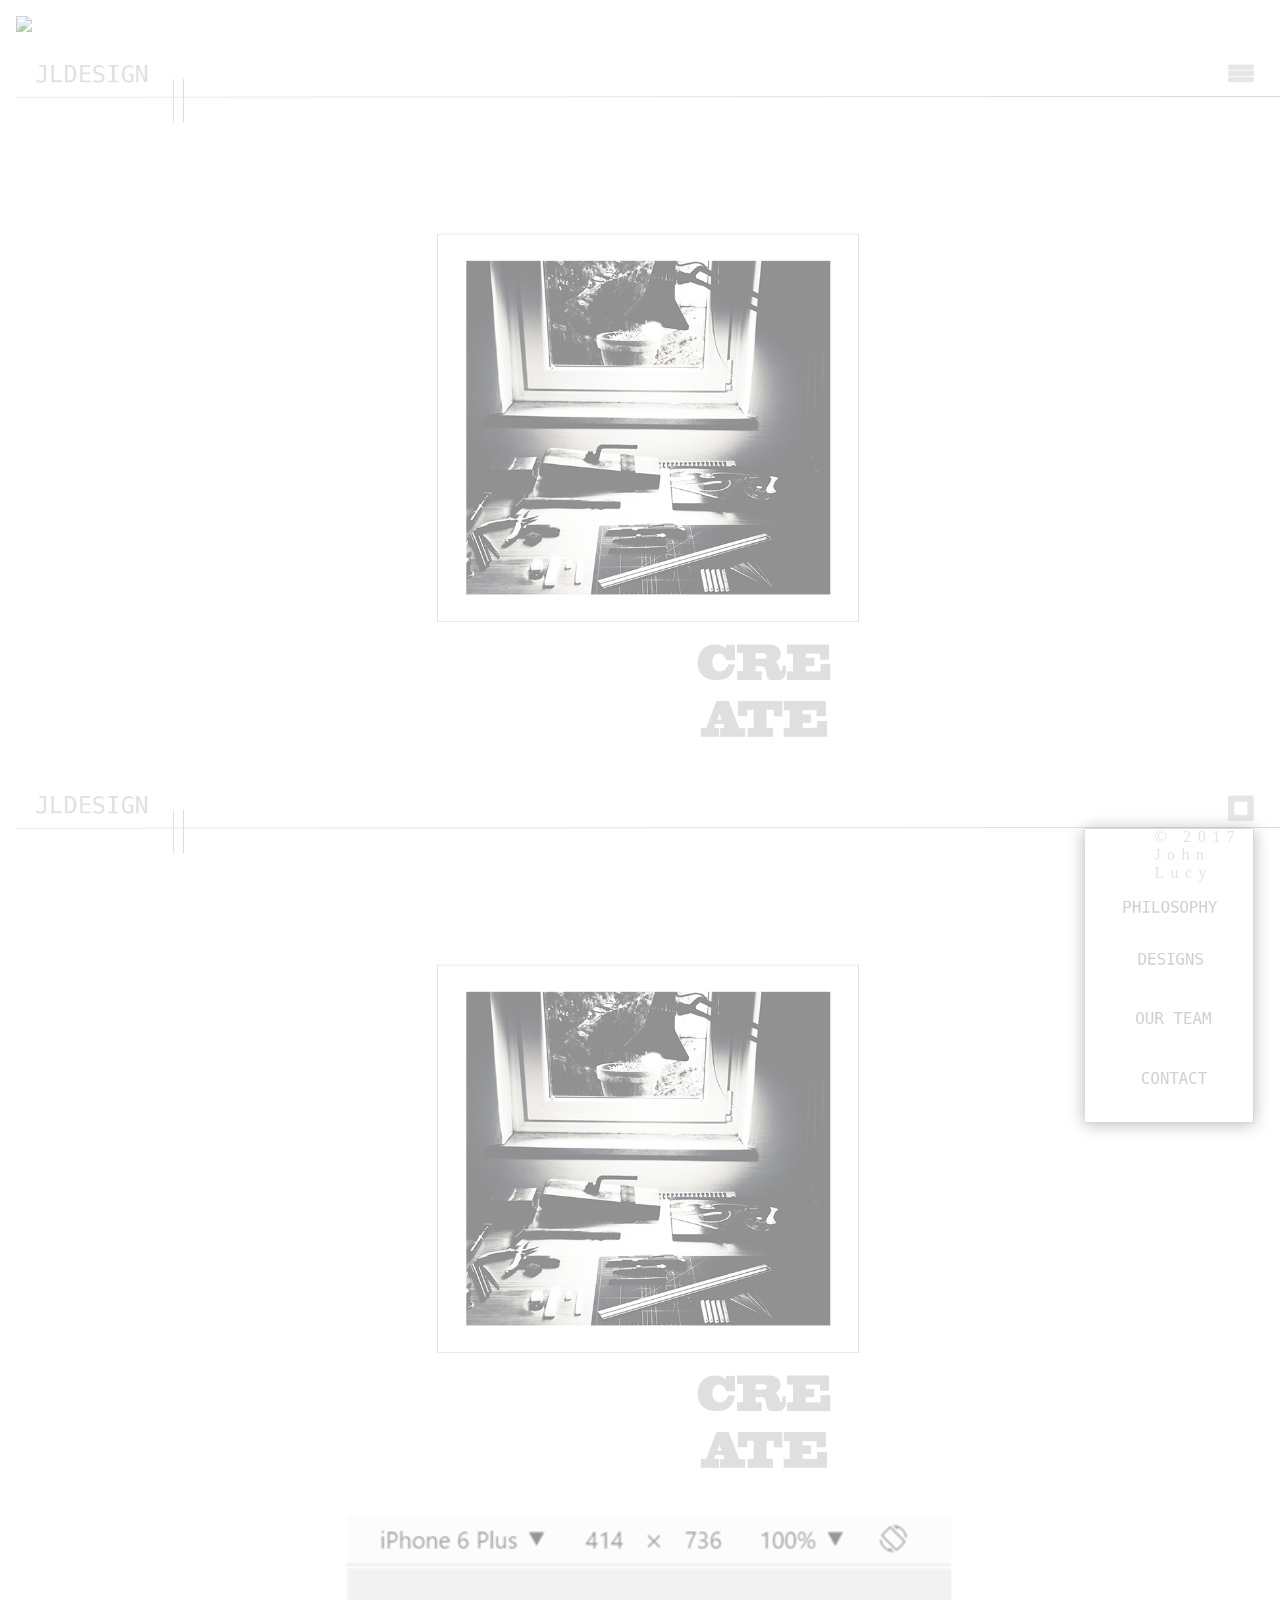
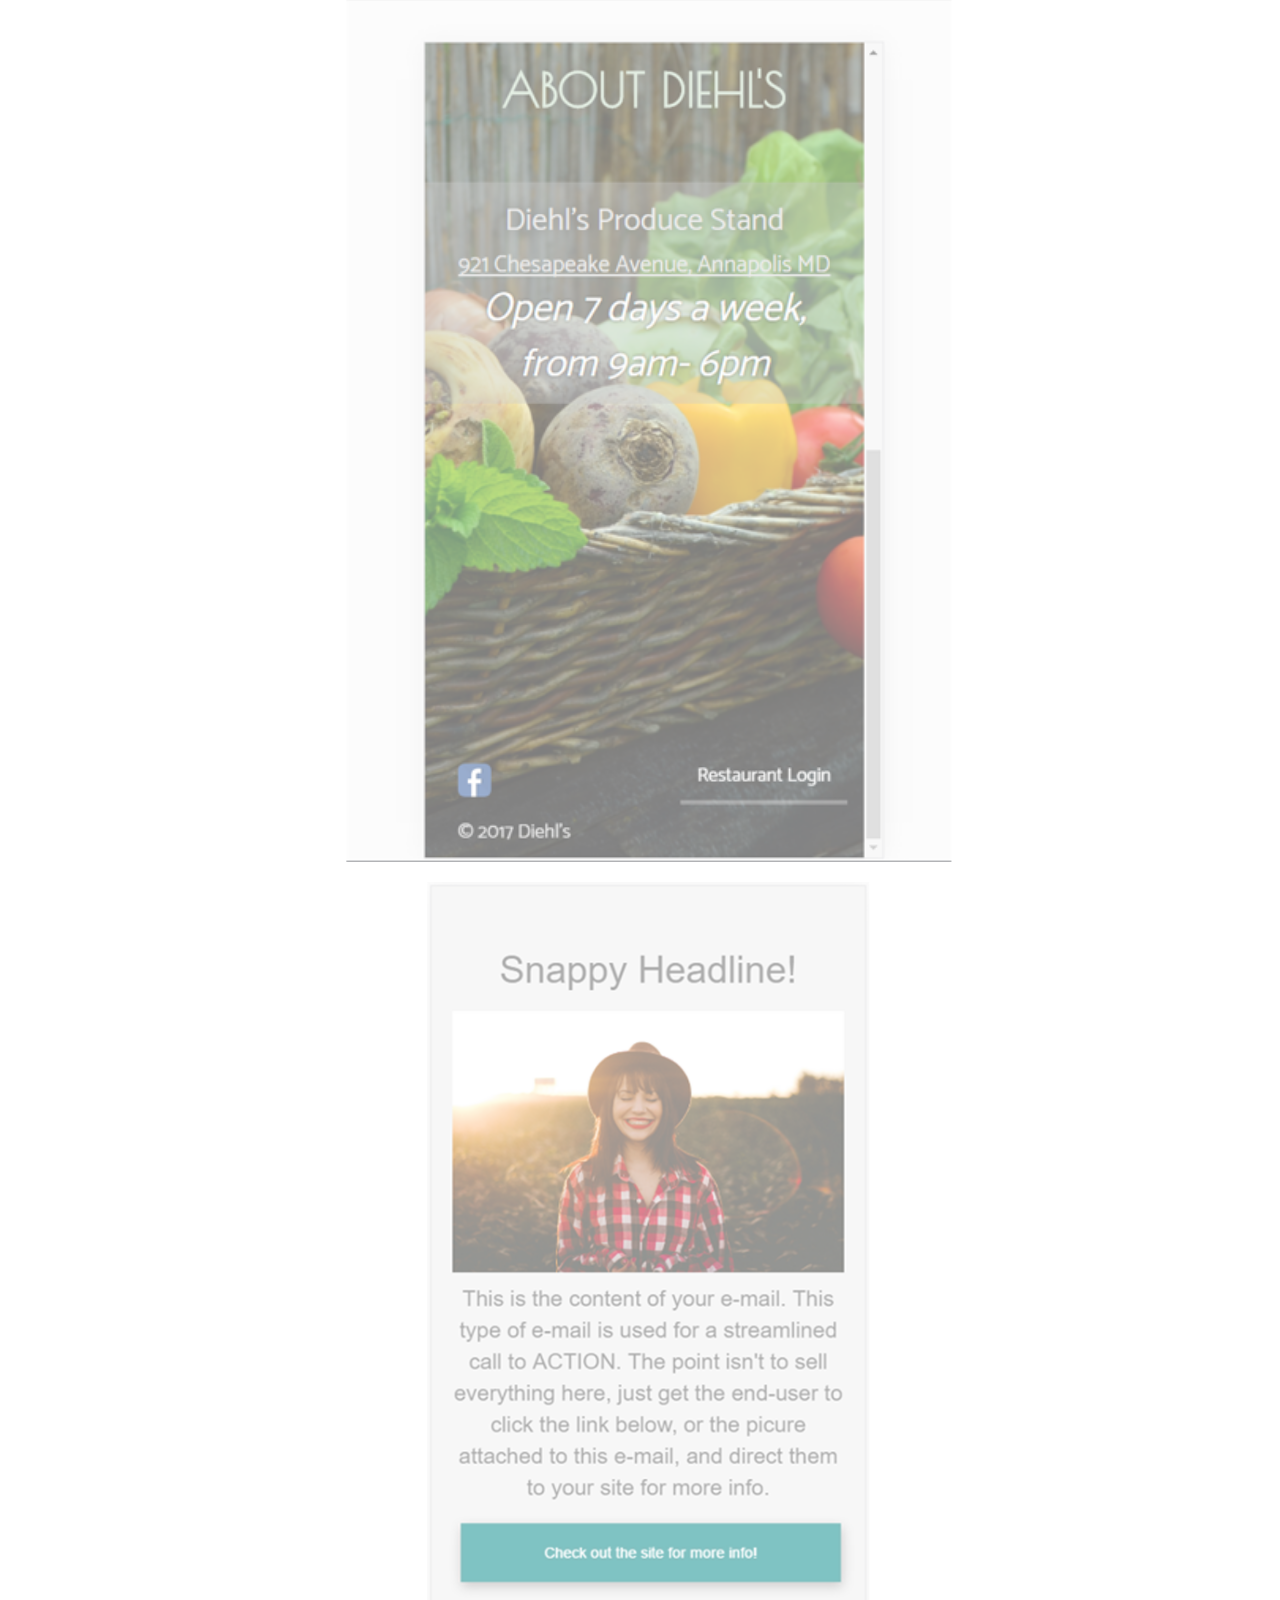
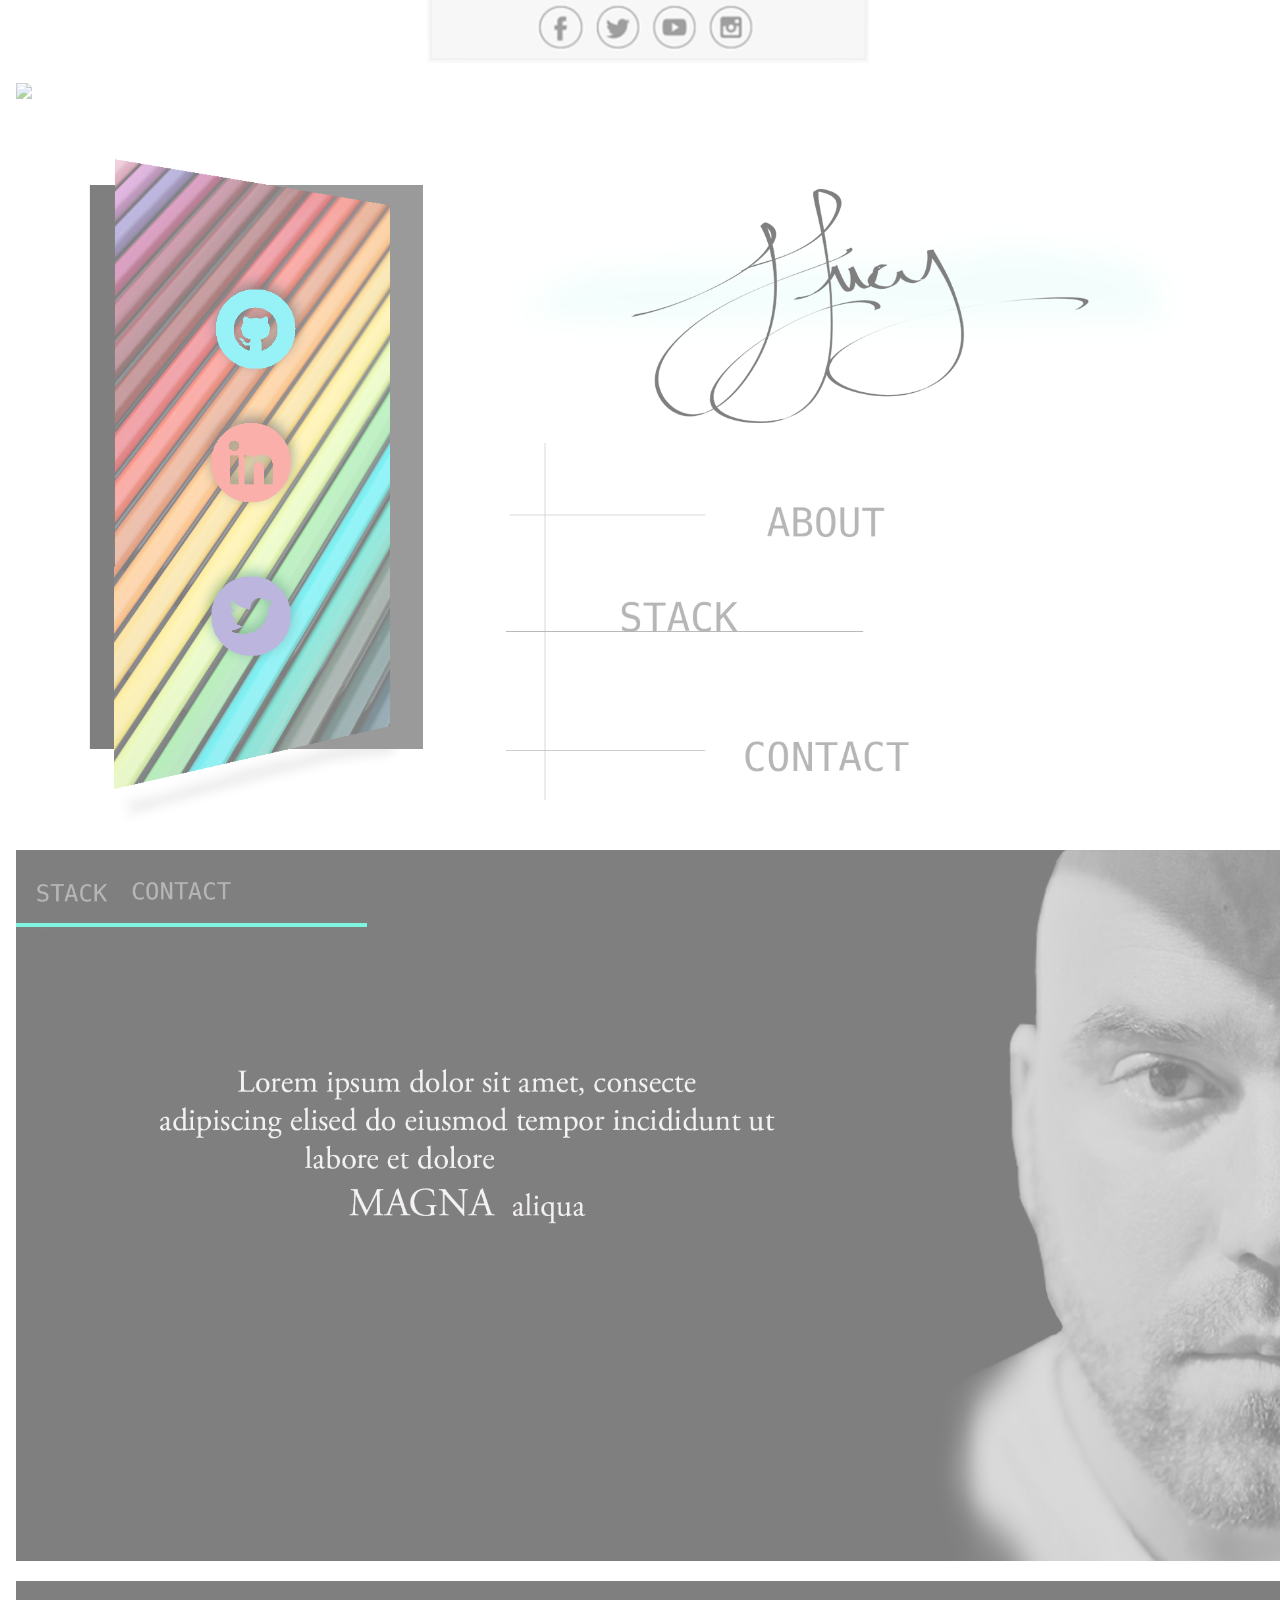
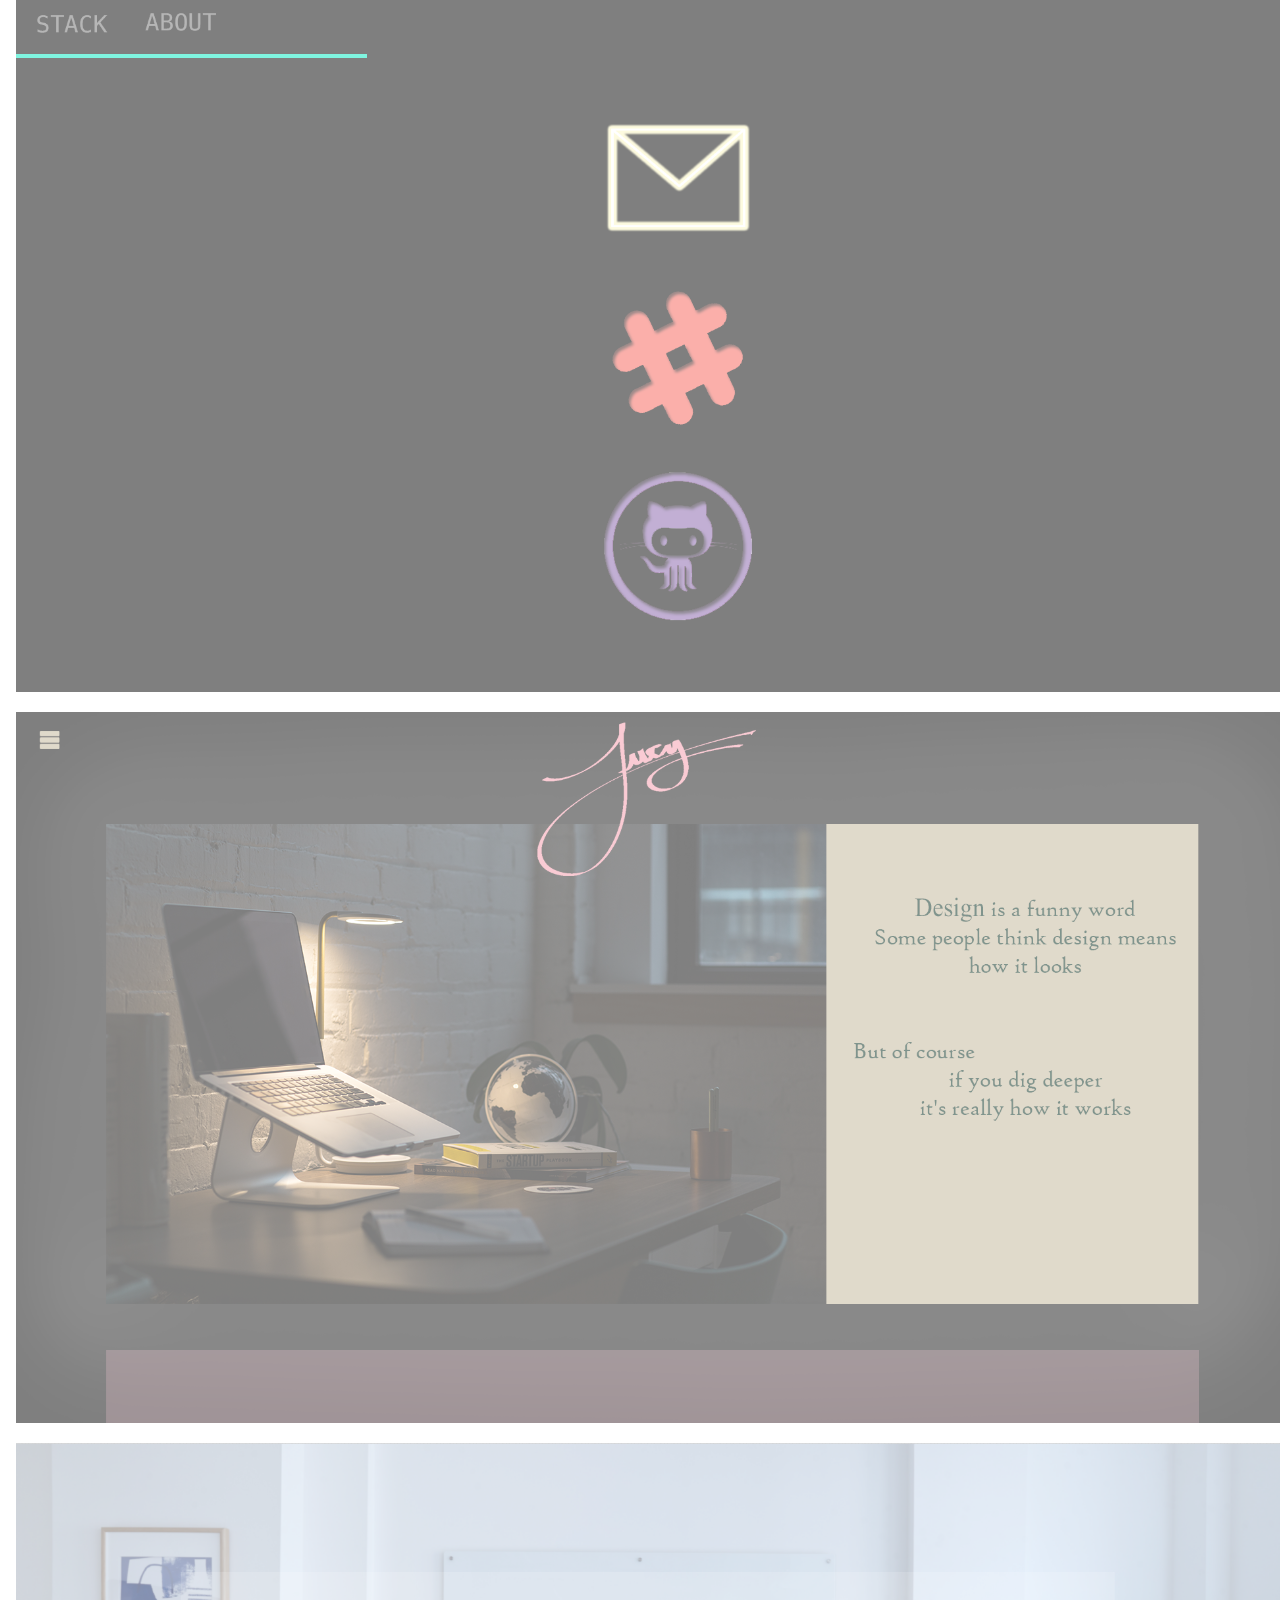
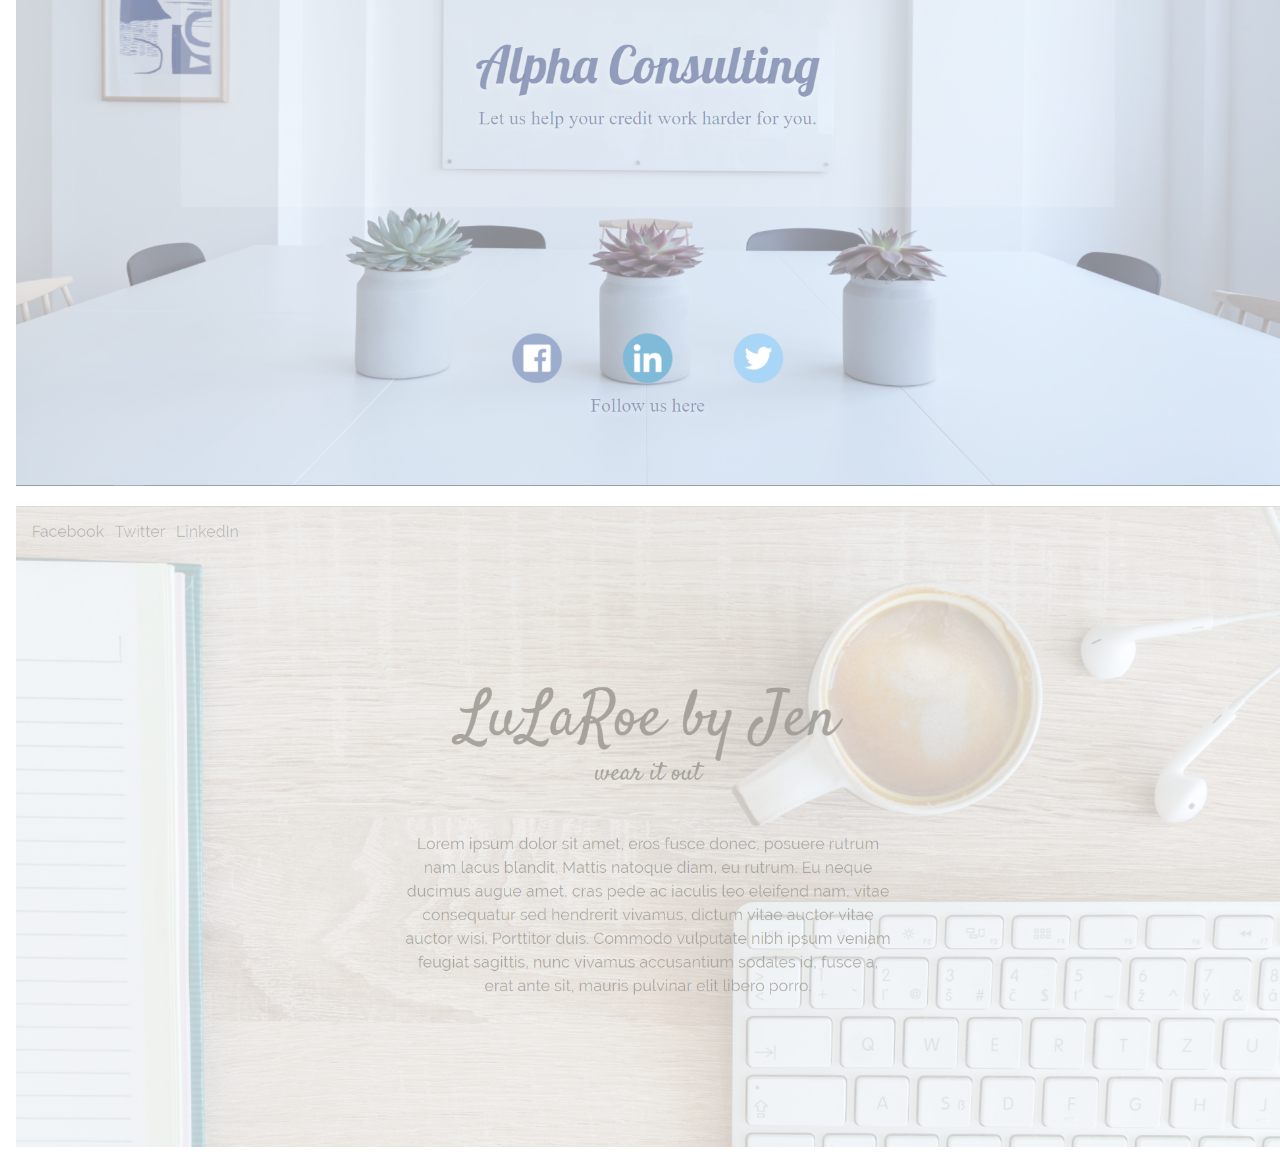
==== gallery.html @ 61e5eeb3 "Merge pull request #13 from gitJucy/rework" ====
<!DOCTYPE html>
<html lang="en">
  <head>
    <meta charset="utf-8">
    <meta http-equiv="X-UA-Compatible" content="IE=edge">
    <meta name="viewport" content="width=device-width, initial-scale=1">
    <!-- The above 3 meta tags *must* come first in the head; any other head content must come *after* these tags -->
    <meta author="gitJucy @ github.com/gitJucy" >
    <title>John Lucy: Web/Software</title>

    <!-- Bootstrap -->
    <link href="vendor/bootstrap/css/bootstrap.min.css" rel="stylesheet">
    <link href="style.css" rel="stylesheet">
    <link href="https://fonts.googleapis.com/css?family=Amatic+SC" rel="stylesheet">
    <link rel="icon" type="image/png" href="assets/img/codicon.png">
    <link rel="stylesheet" href="assets/font-awesome-4.7.0/css/font-awesome.min.css">


    <!-- HTML5 shim and Respond.js for IE8 support of HTML5 elements and media queries -->
    <!-- WARNING: Respond.js doesn't work if you view the page via file:// -->
    <!--[if lt IE 9]>
      <script src="https://oss.maxcdn.com/html5shiv/3.7.3/html5shiv.min.js"></script>
      <script src="https://oss.maxcdn.com/respond/1.4.2/respond.min.js"></script>
    <![endif]-->
  </head>
  <body>
      <div class='body-wrapper'>
        <div class='container-fluid'id='gallery-pic'>
            <div class="row">
                <div class="col-lg-3">
                    <img src='assets\img\portfolio-pictures\diehl-main.PNG'>
                    <img src='assets\img\portfolio-pictures\design1.png'>
                    <img src='assets\img\portfolio-pictures\design1-openmenu.png'>
                </div>    
                <div class="col-lg-3">   
                    <img src='assets\img\portfolio-pictures\diehl-about.PNG'>
                    <img src='assets\img\portfolio-pictures\quick-email-design.PNG'>
                    <img src='assets\img\portfolio-pictures\web-artist-landing.PNG'>
                </div> 
                <div class="col-lg-3">
                    <img src='assets\img\portfolio-pictures\design0.png'>
                    <img src='assets\img\portfolio-pictures\design0-pg2.png'>
                    <img src='assets\img\portfolio-pictures\design0-pg4.png'>
                </div>    
                <div class="col-lg-3">
                    <img src='assets\img\portfolio-pictures\design2.png'>
                    <img src='assets\img\portfolio-pictures\alpha.PNG'>
                    <img src='assets\img\portfolio-pictures\lularoe.PNG'>
                </div>
        </div><!--row-->
    </div><!--container-->
</div><!--body-wrapper-->

    <!-- video embed... all controls are here and not displayed  -->
    <video class="video" autoplay="autoplay" loop="loop" muted="" width="200" height="100">
            <source src="assets/img/back-loop.mp4" type="video/mp4" />
            <source src="assets/img/back-loop.mp4" type="video/ogg" />
            <source src="assets/img/back-loop.mp4" type="video/webm" />
            Sorry, the video can't be played on this browser!
          </video>
          <!--  copyright info-->
            <p class="copy text-right">
            &copy 2017 John Lucy
            </p>
    <script src="https://ajax.googleapis.com/ajax/libs/jquery/1.12.4/jquery.min.js"></script>
    <!-- jQuery (necessary for Bootstrap's JavaScript plugins) -->
    <!--  bootstrap-->
    <script src="vendor/bootstrap/js/bootstrap.min.js"></script>
    <script src="assets/gallery.js"></script>
 </body>
</html>
---- style.css ----
.body-wrapper{
  font-family: 'Amatic SC', cursive;
  color:rgb(46,46,46);
  position:relative;
  min-height:100%;
  width:100%;
  z-index: 2;
}
h1{
  margin:20px 0 0 25%;
  font-size: 4em;
  pointer-events: none;

  /*border:solid 1px green;*/
}
.video{
  position:fixed;
  size:cover;
  min-width: 100%;
  min-height: 100vh;
  height: auto;
  width: auto;
  top:50%;
  left: 50%;
  margin:0;
  padding:0;
  z-index: -1;
  transform:  translate(-50%, -50%);
}
.sub-head{
  /*border:solid 1px pink;*/
  float:left;
  margin-left:15%;
  max-width:500px;
  font-size: 2.5em;
  pointer-events: none;
}
.sub-head p{
  letter-spacing:6px;
}
.cta{
bottom:30%;
}
.cta a{
  text-decoration: none;
  font-size: 2em;
  color:rgb(46,46,46);
}
.find{
  font-size: 2.5em;
}
.foot-wrapper ul li{
  padding: 0 25px;
  margin-bottom:20vh;
  position:static;
}
.copy{
  width:100px;
  position: fixed;
  bottom:2%;
  right:2%;
  color:rgb(200,200,200);
  margin:0 0 0px 0;
  letter-spacing: .4em;
 }


.future{
  font-size: 3em;
  font-weight: bolder;
  letter-spacing: .2em;
}
/* i{
  color:rgb(46,46,46);
  padding:0 30px;
} */
img {
  margin: 8px;
  width:100%;
}
#gallery-pic{
  display:none;
}
/*mobile responsive styling*/
@media (max-width:750px){
  .future{
    font-size:1.2em;
  }
  .find{
    font-size:1em;
  }
  .sub-head{
    font-size:1.5em;
    margin-left:5%;

  }
  li a i{
    font-size: 1.2em !important;
    padding: 0 0px;
    opacity: 1;

  }
  .copy{
    font-size: .5em;
    color:rgba(0,0,0,0.9);
    width:50px;
    font-weight: bolder;
  }

}
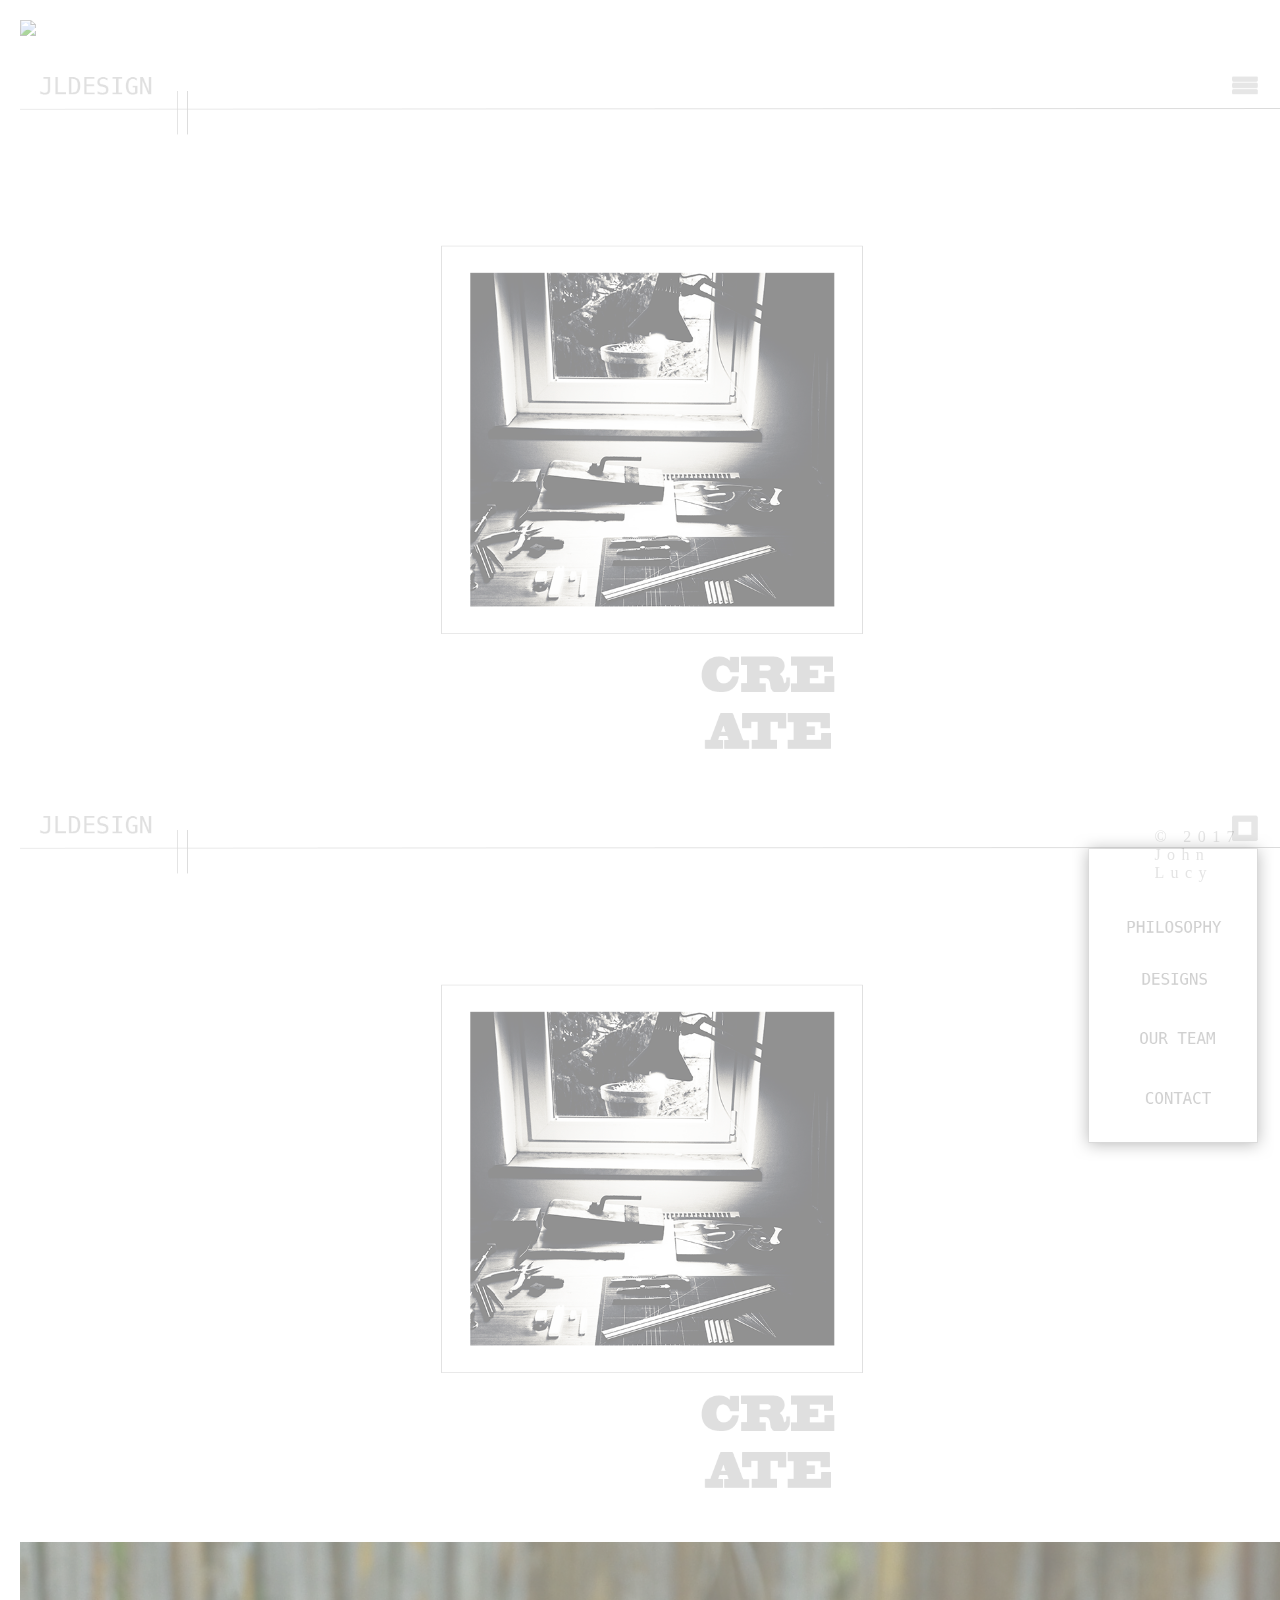
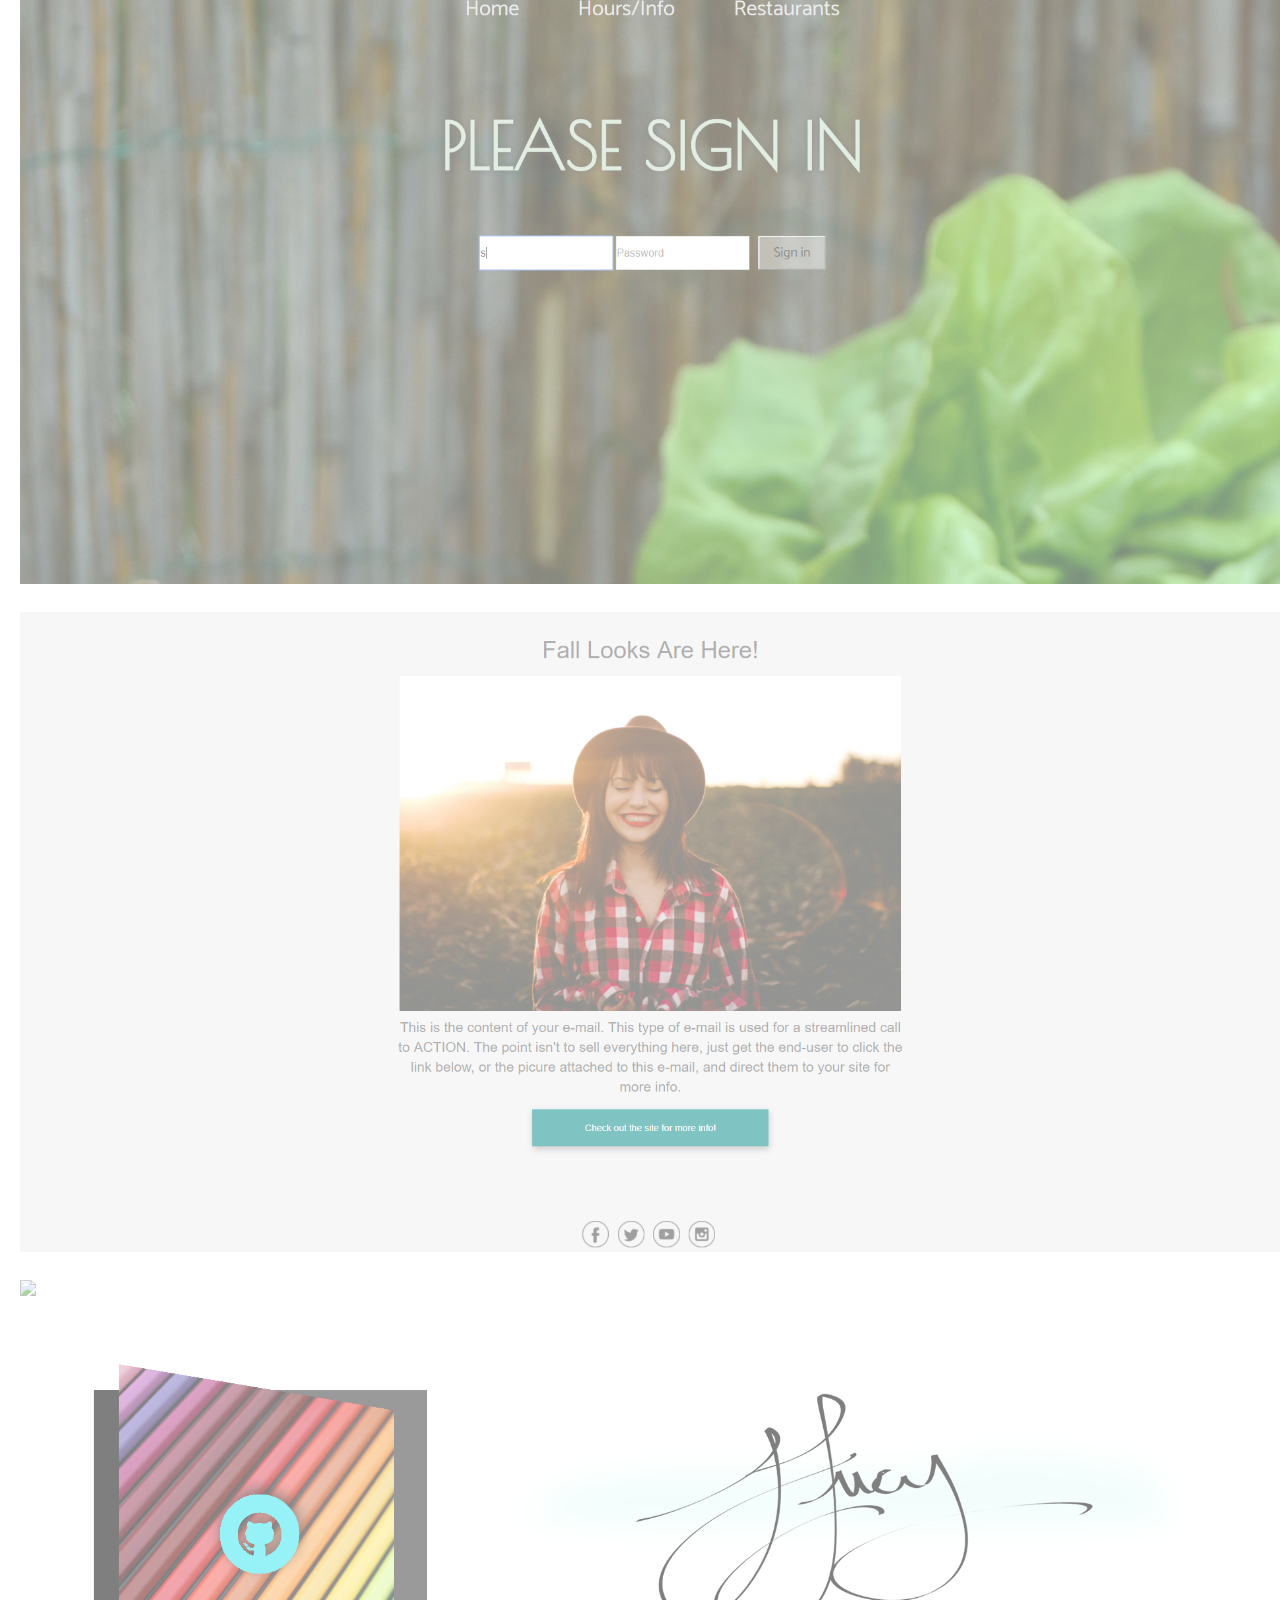
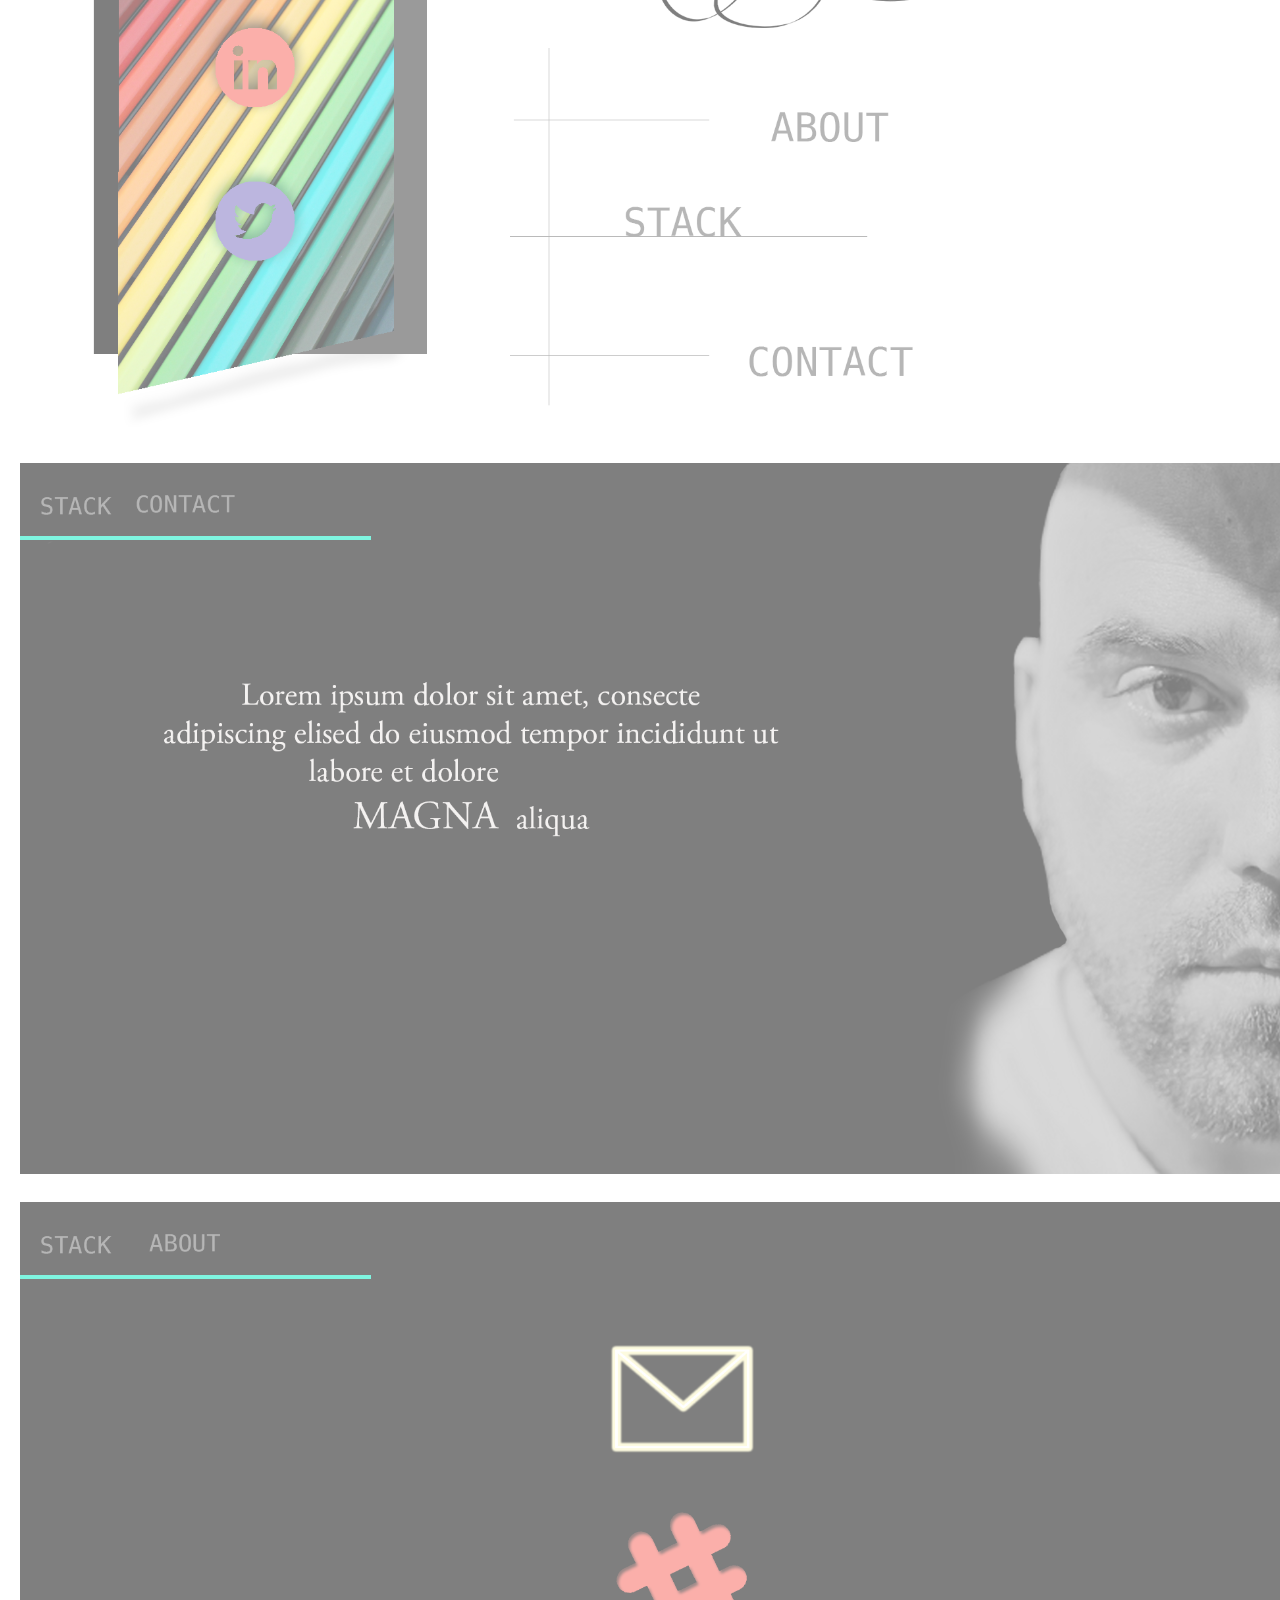
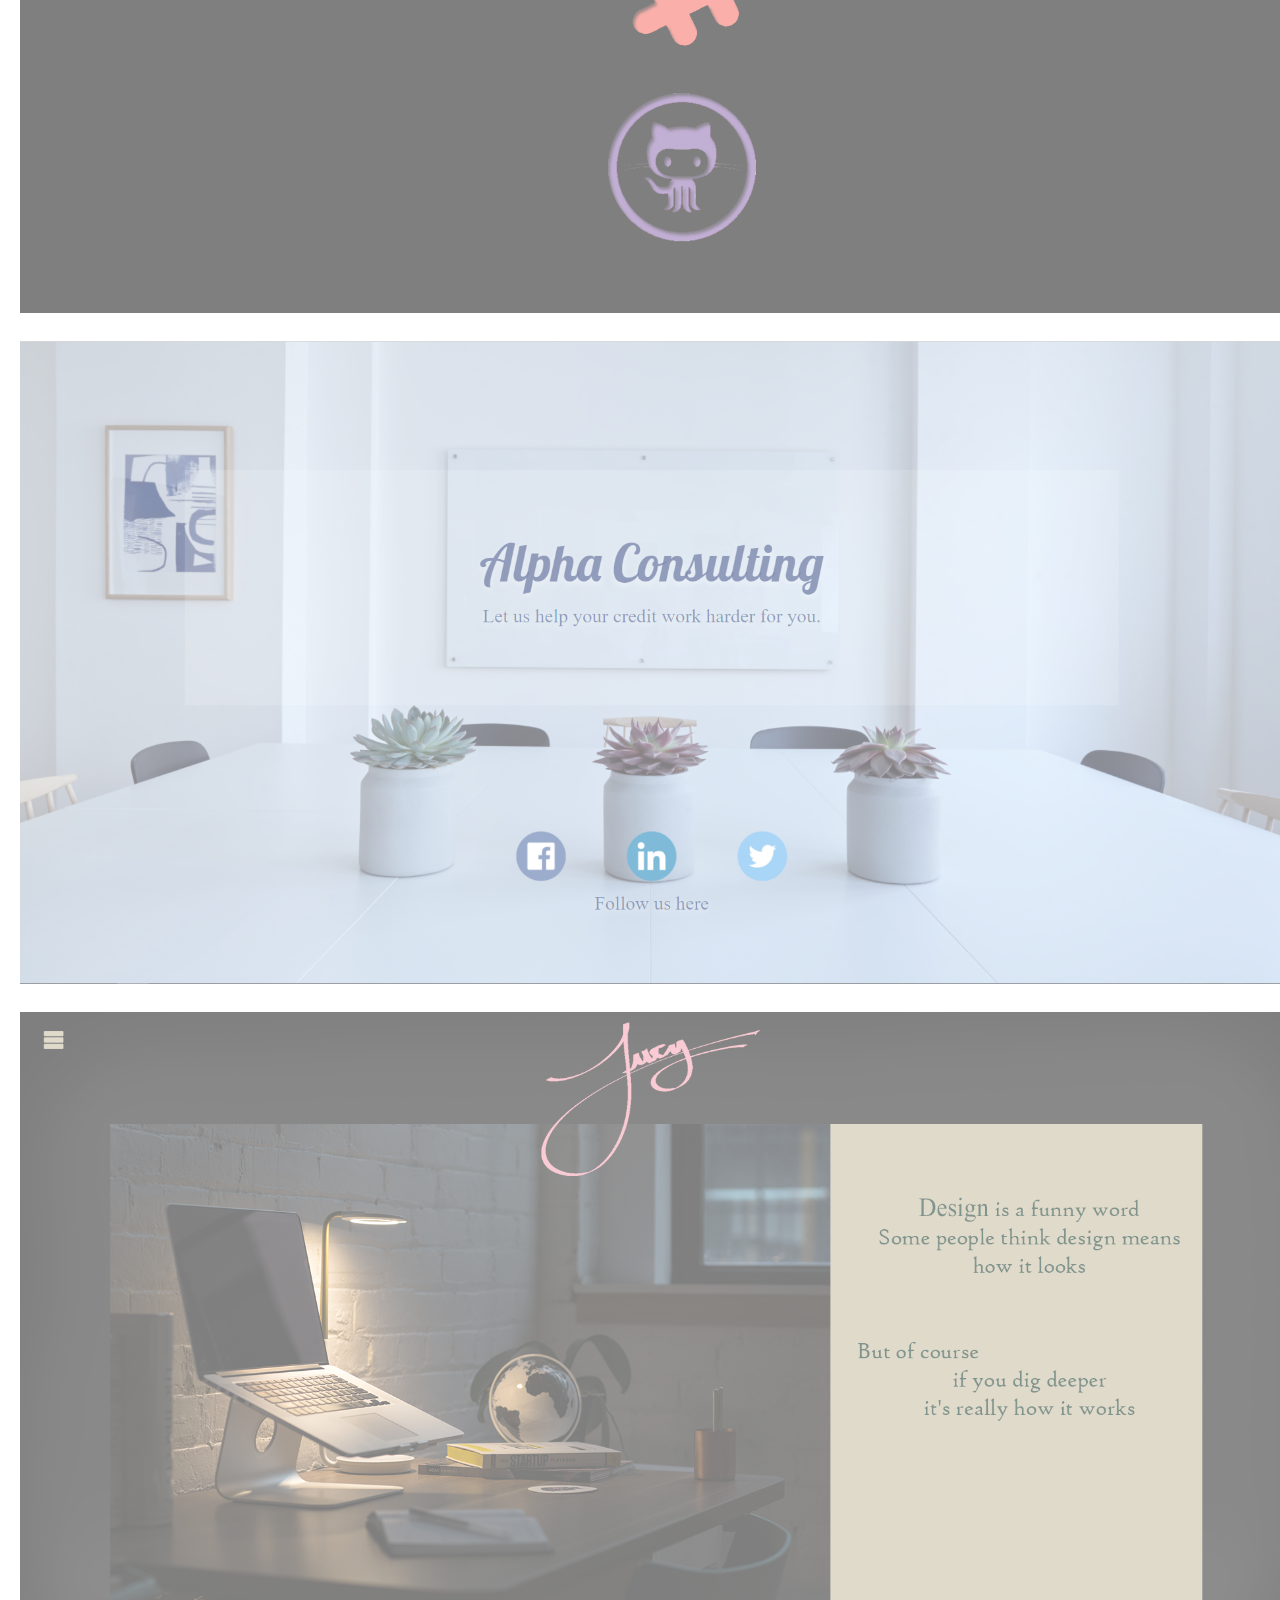
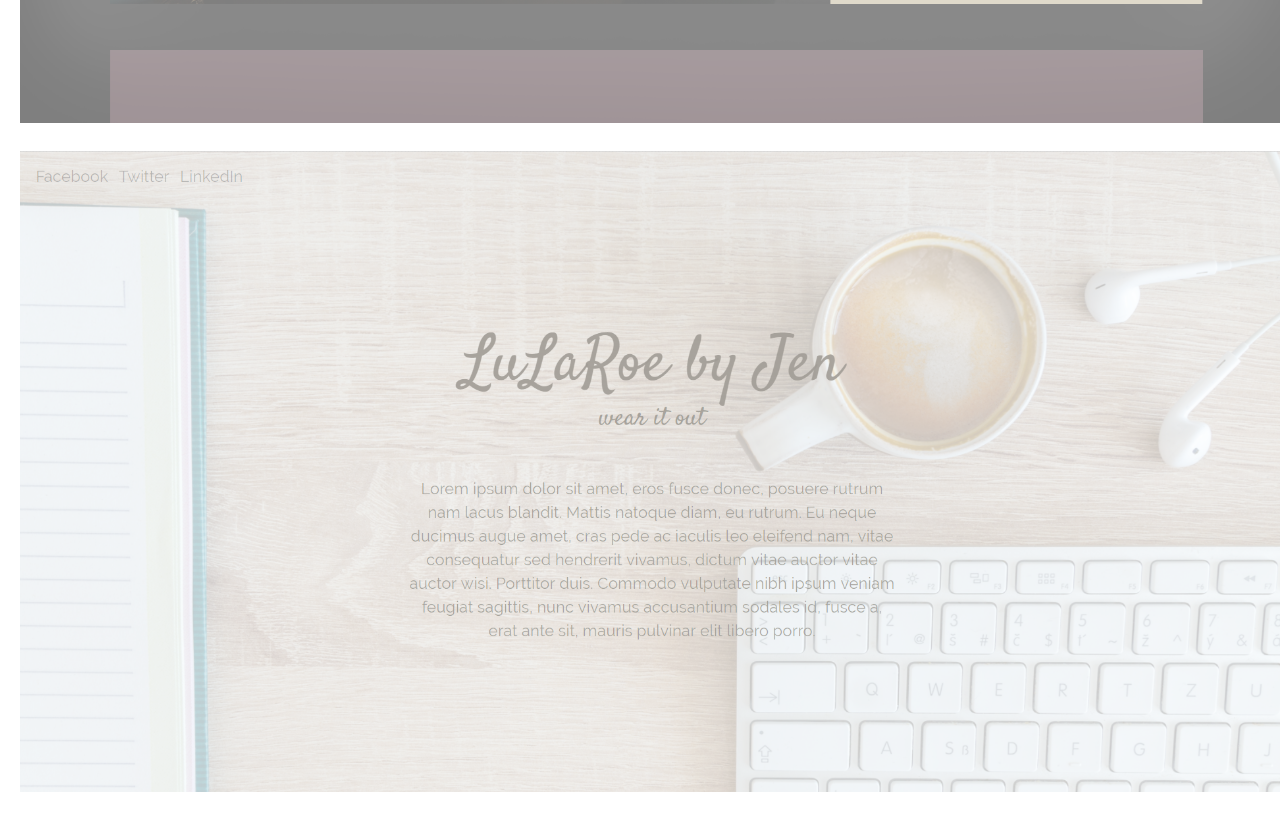
==== commit 69e236da: "words" ====
--- a/gallery.html
+++ b/gallery.html
@@ -43,8 +43,8 @@
                     <img src='assets\img\portfolio-pictures\design0-pg4.png'>
                 </div>    
                 <div class="col-lg-3">
+                    <img src='assets\img\portfolio-pictures\alpha.PNG'>
                     <img src='assets\img\portfolio-pictures\design2.png'>
-                    <img src='assets\img\portfolio-pictures\alpha.PNG'>
                     <img src='assets\img\portfolio-pictures\lularoe.PNG'>
                 </div>
         </div><!--row-->
--- a/style.css
+++ b/style.css
@@ -70,12 +70,12 @@
   font-weight: bolder;
   letter-spacing: .2em;
 }
-/* i{
+i{
   color:rgb(46,46,46);
   padding:0 30px;
-} */
+}
 img {
-  margin: 8px;
+  margin: 12px;
   width:100%;
 }
 #gallery-pic{
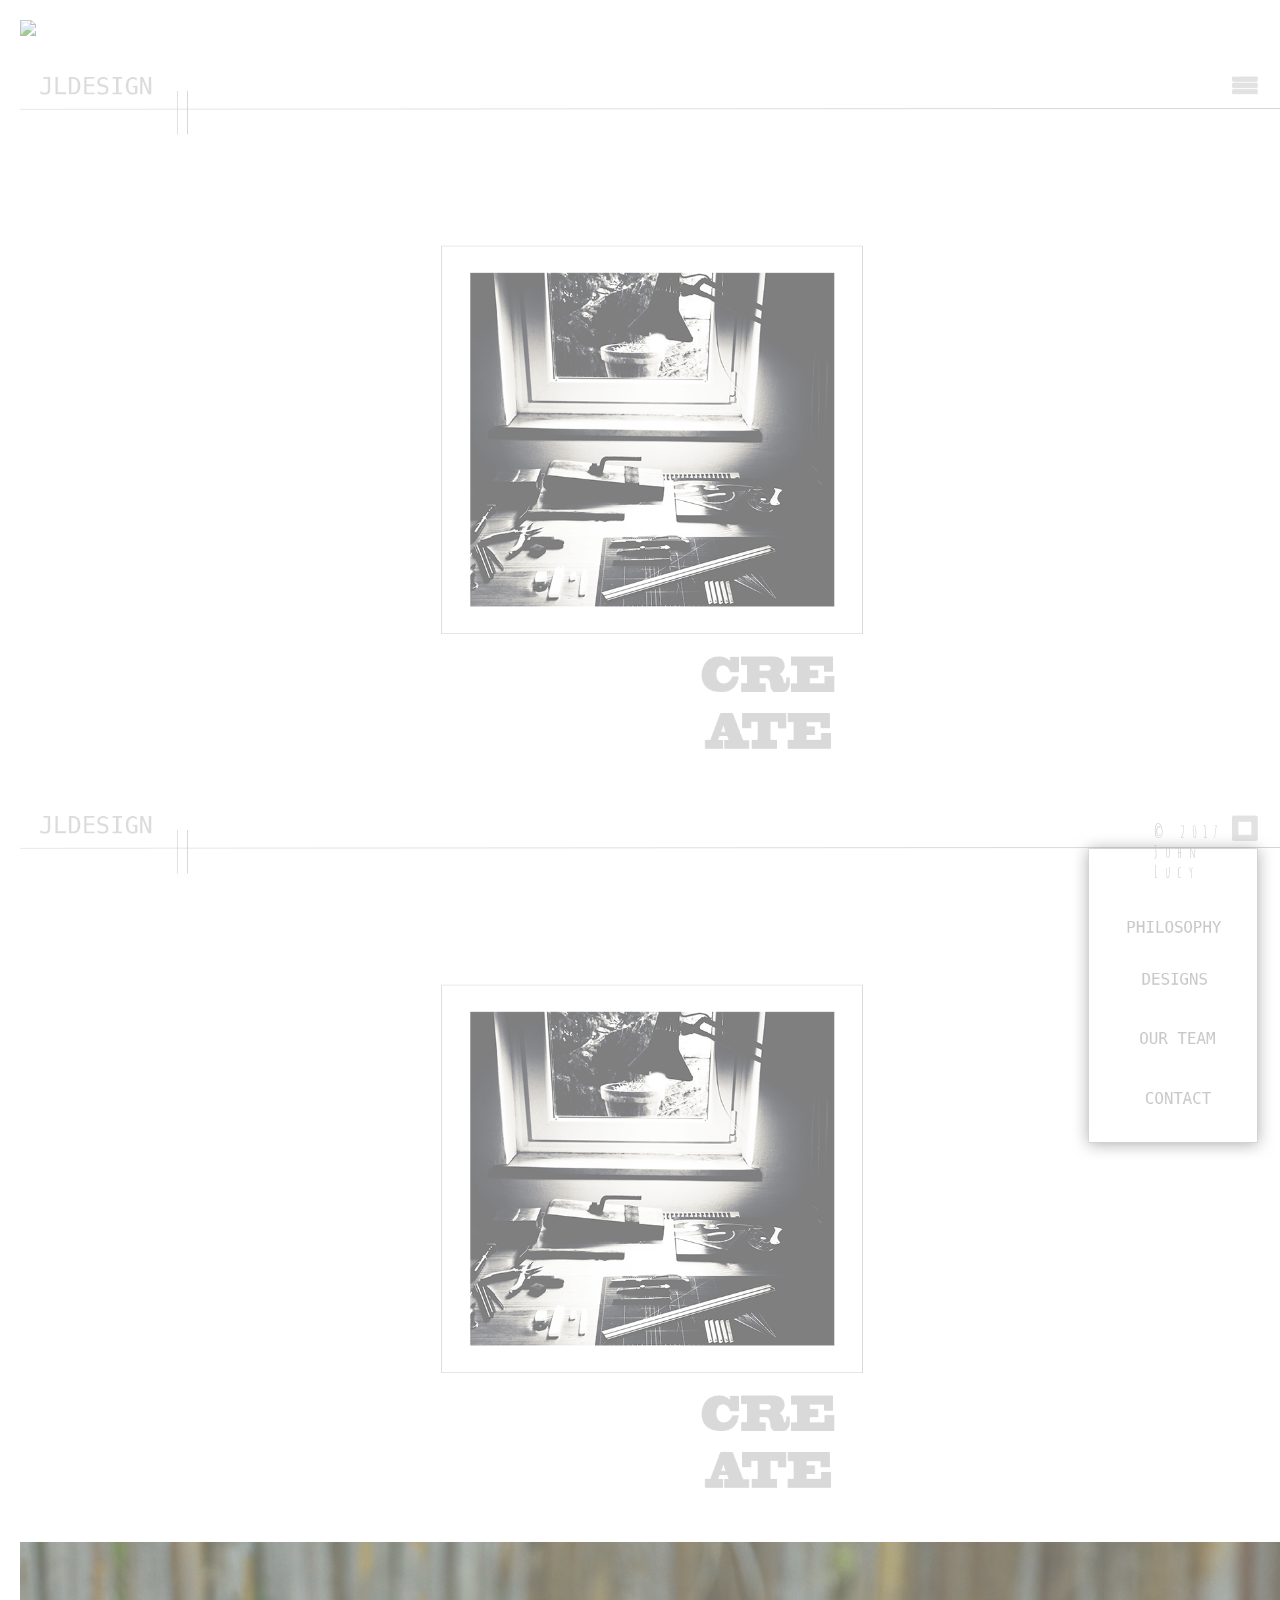
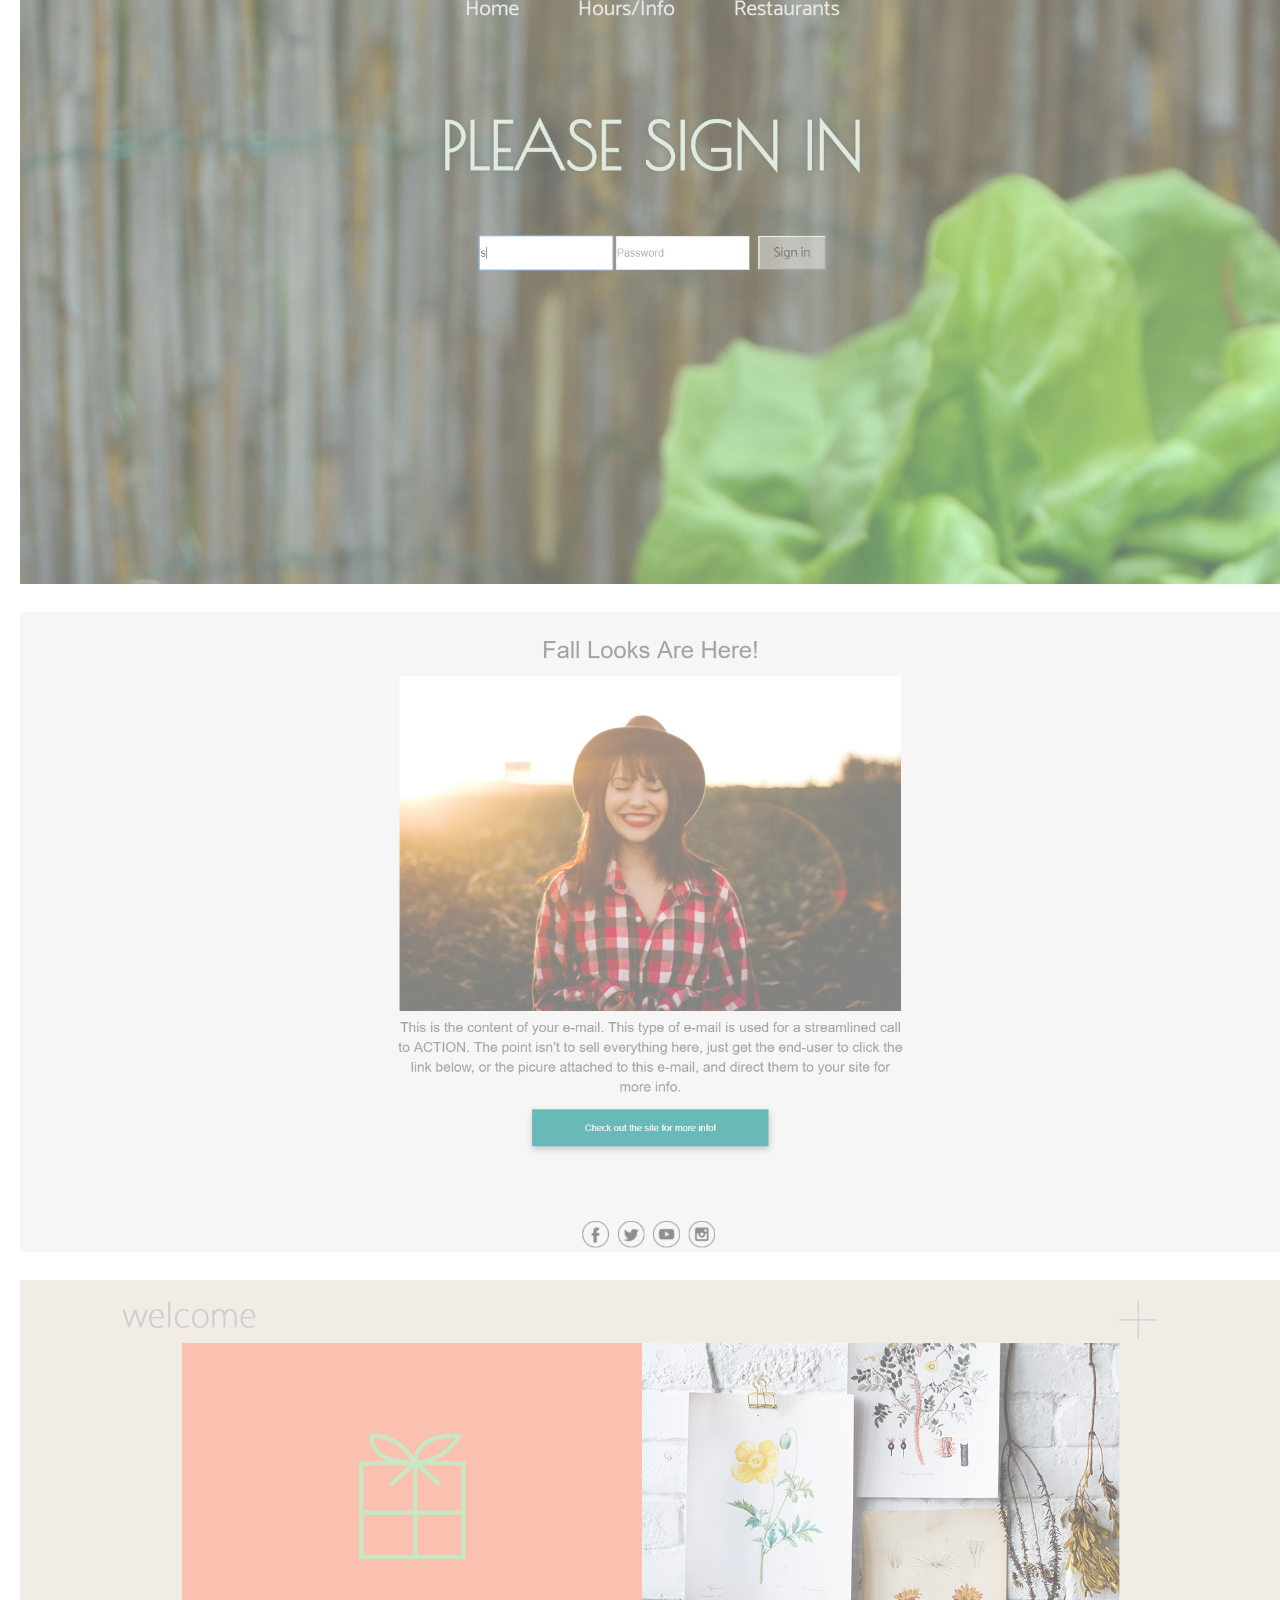
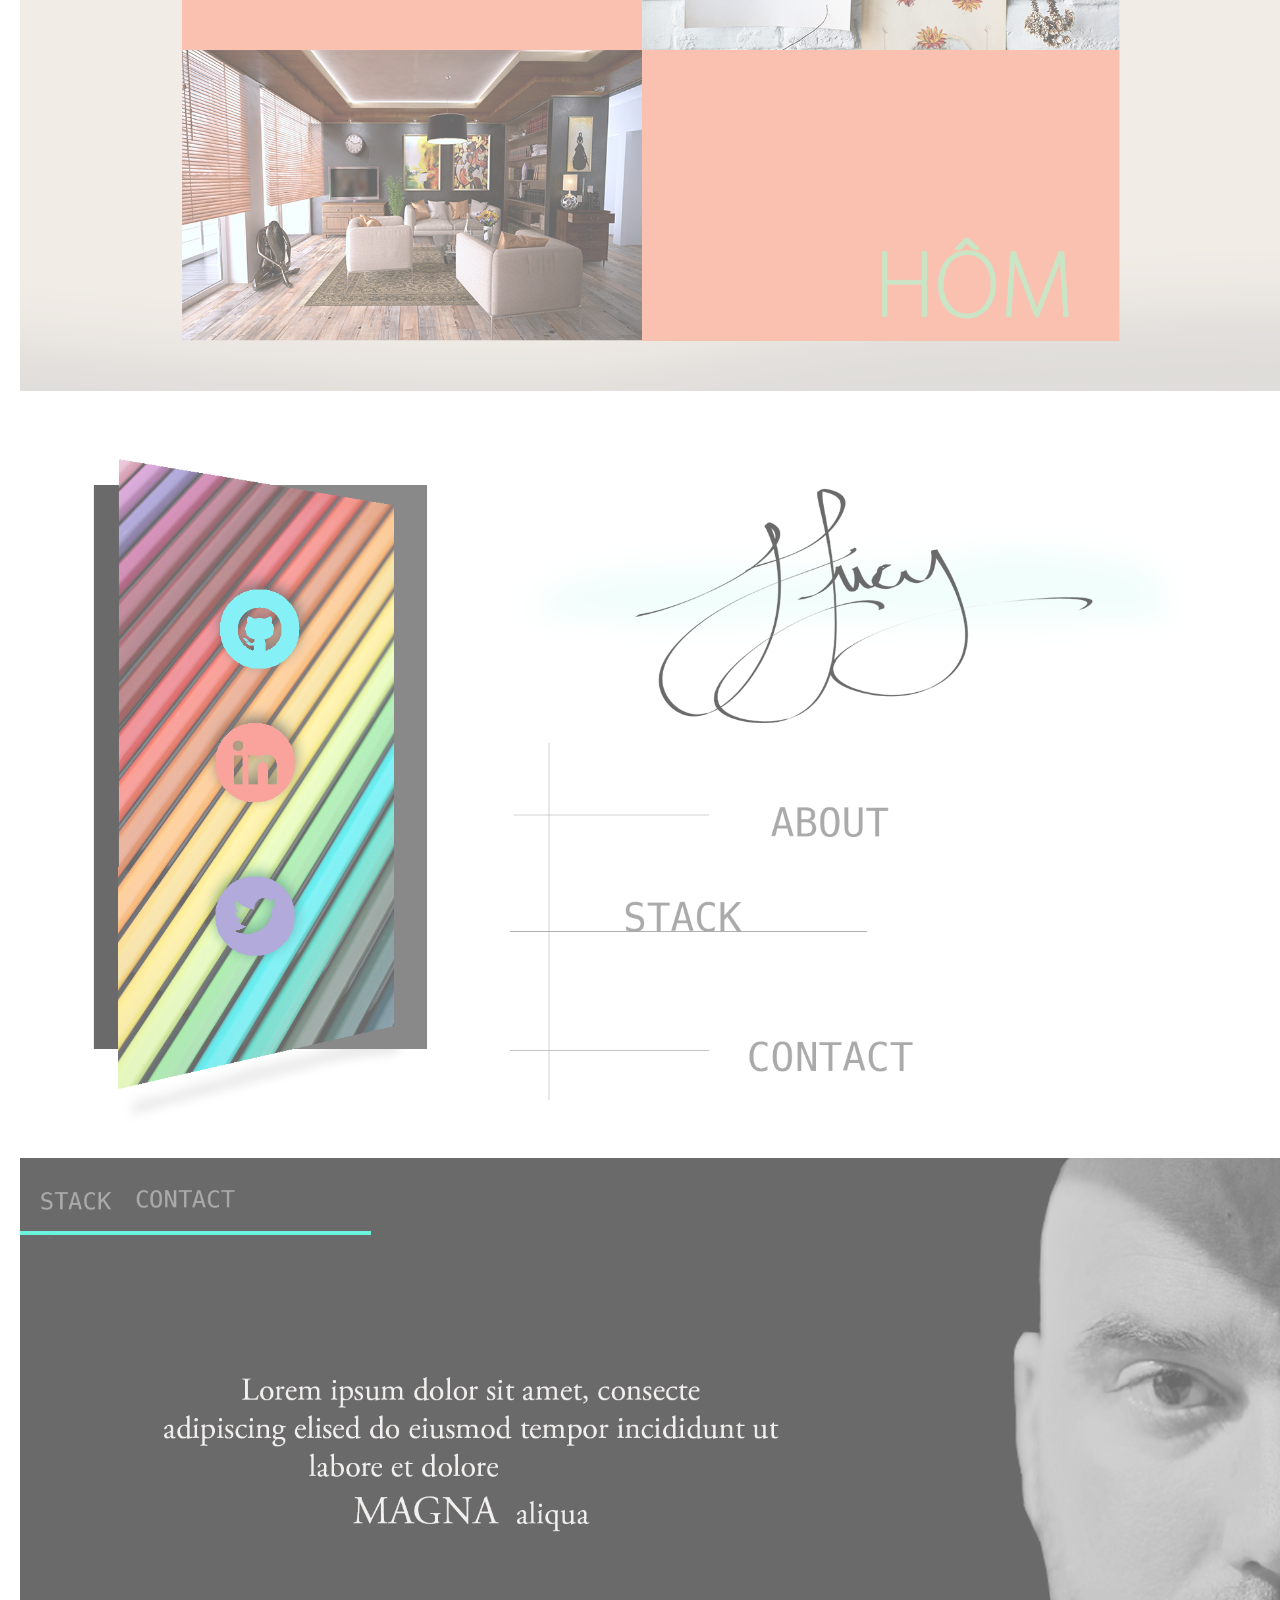
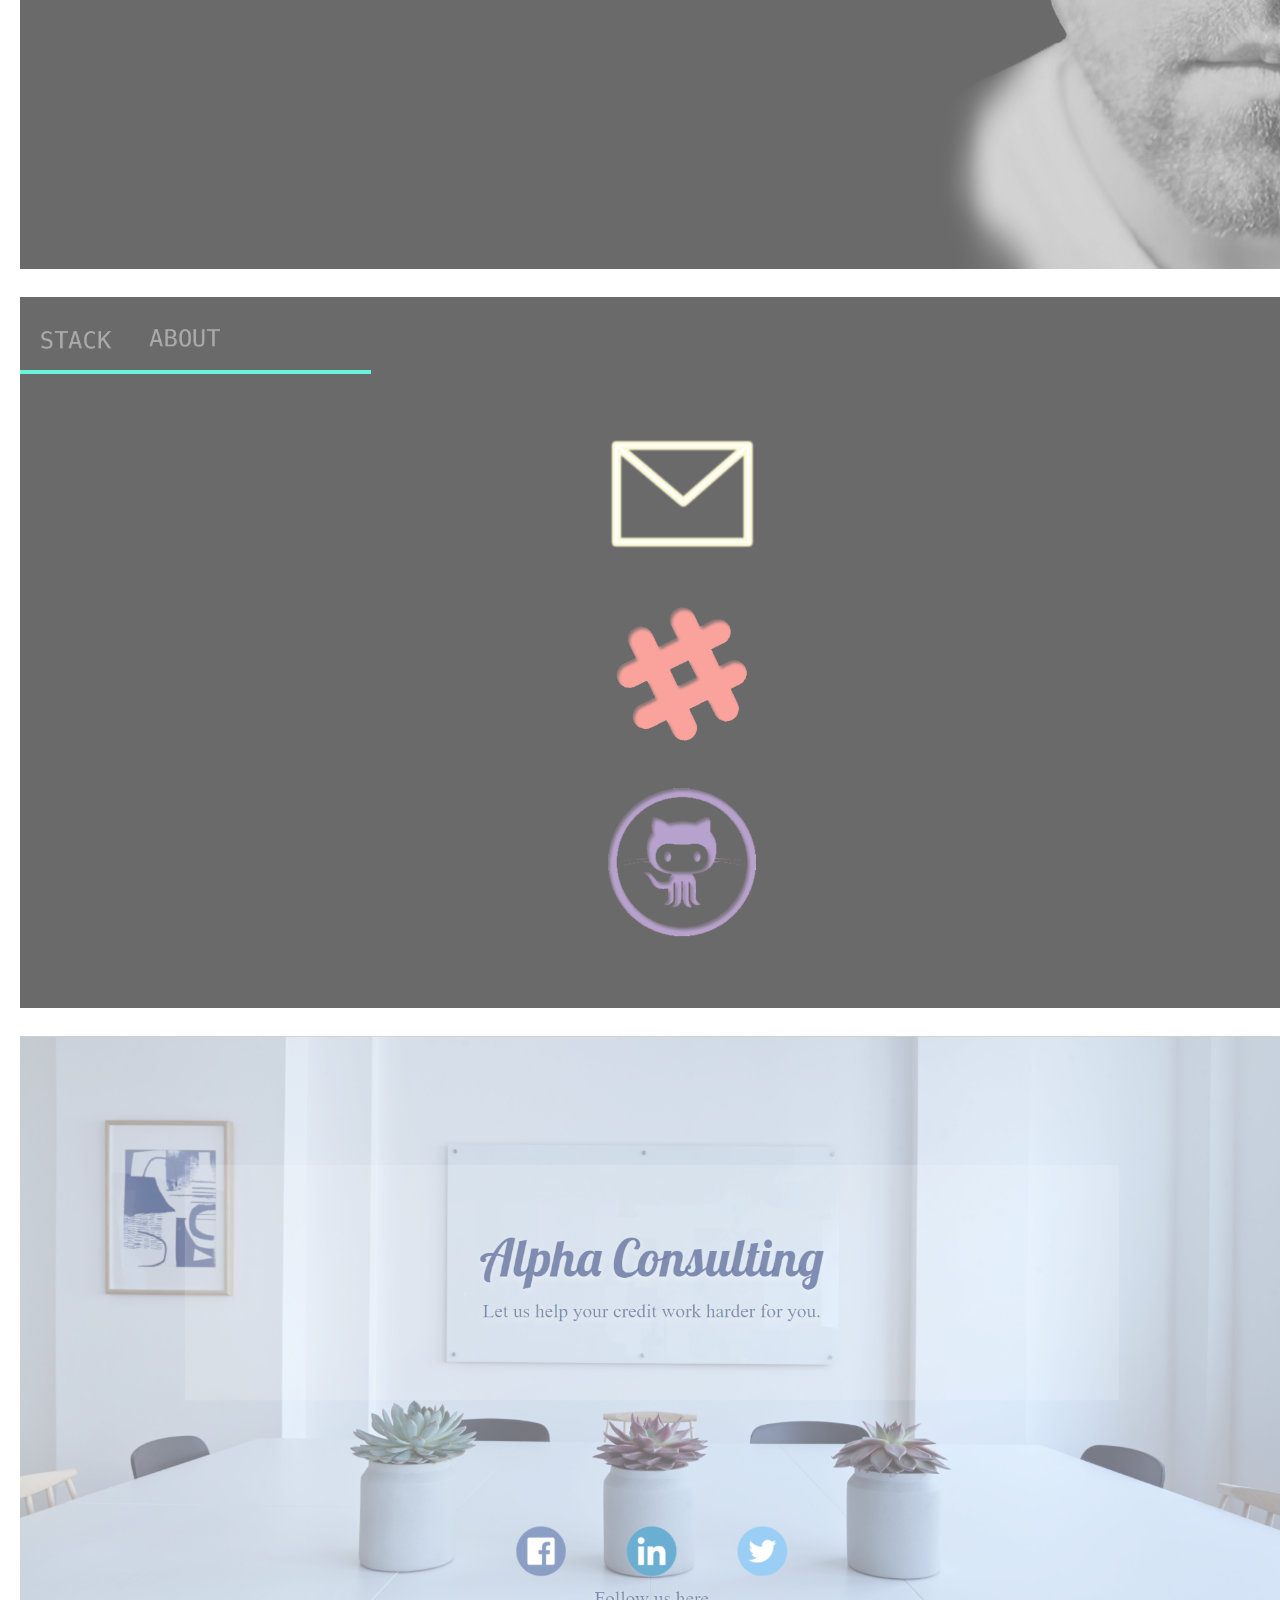
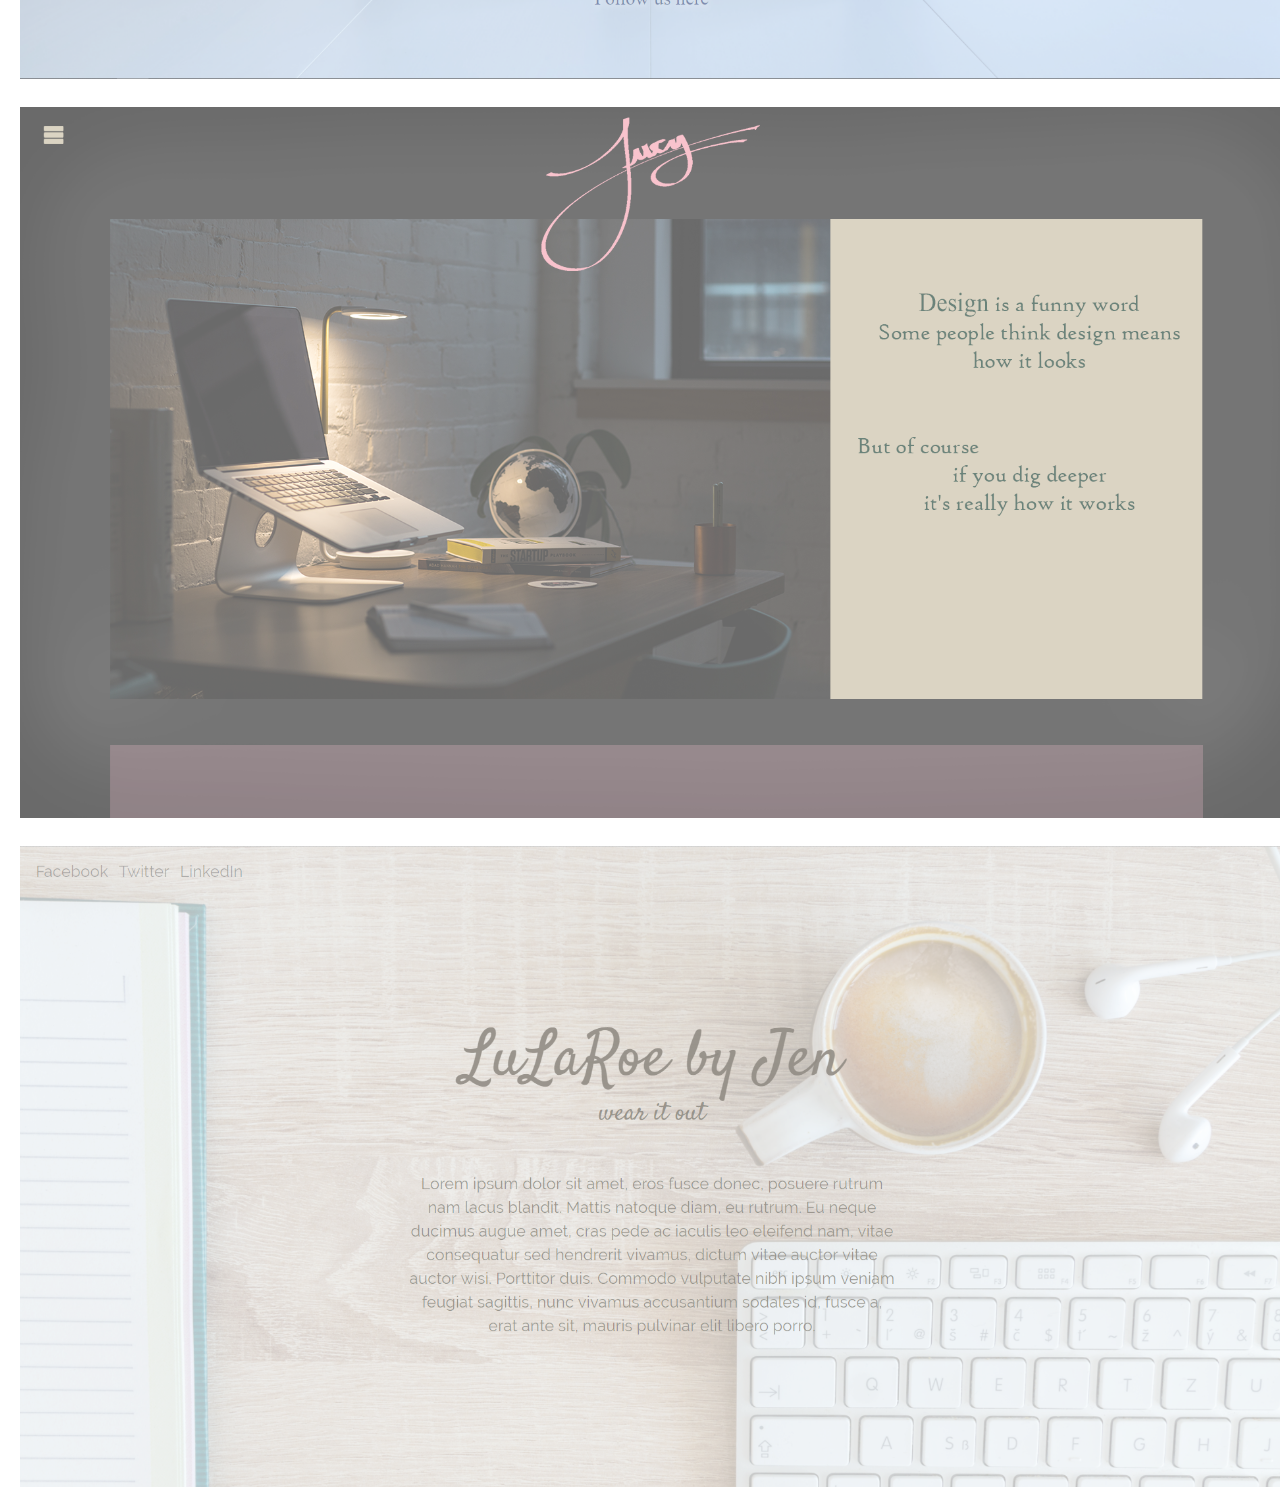
==== commit 68b682b6: "last chanegs to padding" ====
--- a/gallery.html
+++ b/gallery.html
@@ -35,7 +35,7 @@
                 <div class="col-lg-3">   
                     <img src='assets\img\portfolio-pictures\diehl-about.PNG'>
                     <img src='assets\img\portfolio-pictures\quick-email-design.PNG'>
-                    <img src='assets\img\portfolio-pictures\web-artist-landing.PNG'>
+                    <img src='assets\img\portfolio-pictures\design3.png'>
                 </div> 
                 <div class="col-lg-3">
                     <img src='assets\img\portfolio-pictures\design0.png'>
@@ -49,6 +49,11 @@
                 </div>
         </div><!--row-->
     </div><!--container-->
+              <!--  copyright info-->
+              <p class="copy text-right">
+                &copy 2017 John Lucy
+                </p>
+    
 </div><!--body-wrapper-->
 
     <!-- video embed... all controls are here and not displayed  -->
@@ -58,10 +63,6 @@
             <source src="assets/img/back-loop.mp4" type="video/webm" />
             Sorry, the video can't be played on this browser!
           </video>
-          <!--  copyright info-->
-            <p class="copy text-right">
-            &copy 2017 John Lucy
-            </p>
     <script src="https://ajax.googleapis.com/ajax/libs/jquery/1.12.4/jquery.min.js"></script>
     <!-- jQuery (necessary for Bootstrap's JavaScript plugins) -->
     <!--  bootstrap-->
--- a/style.css
+++ b/style.css
@@ -75,11 +75,15 @@
   padding:0 30px;
 }
 img {
+  
   margin: 12px;
   width:100%;
+  padding:0 20px 0 0px;
 }
 #gallery-pic{
   display:none;
+  vertical-align: middle;
+  
 }
 /*mobile responsive styling*/
 @media (max-width:750px){
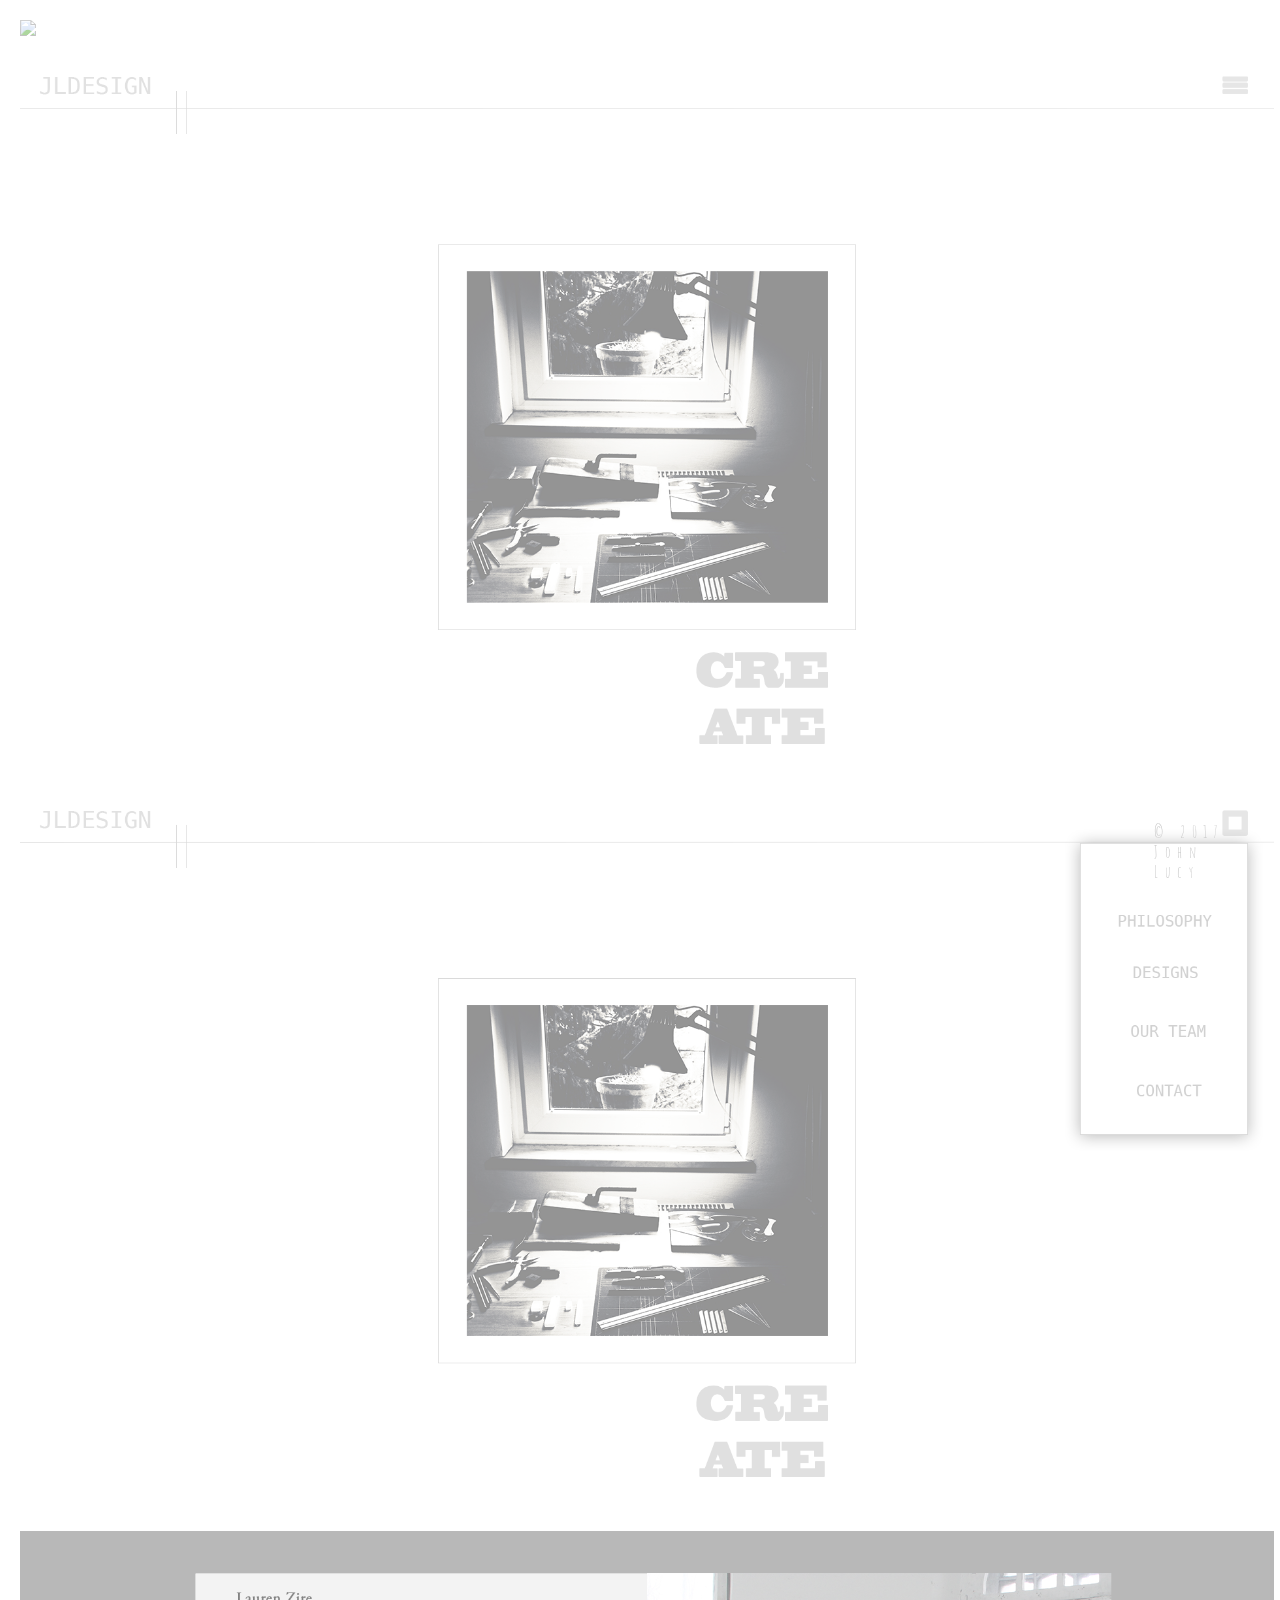
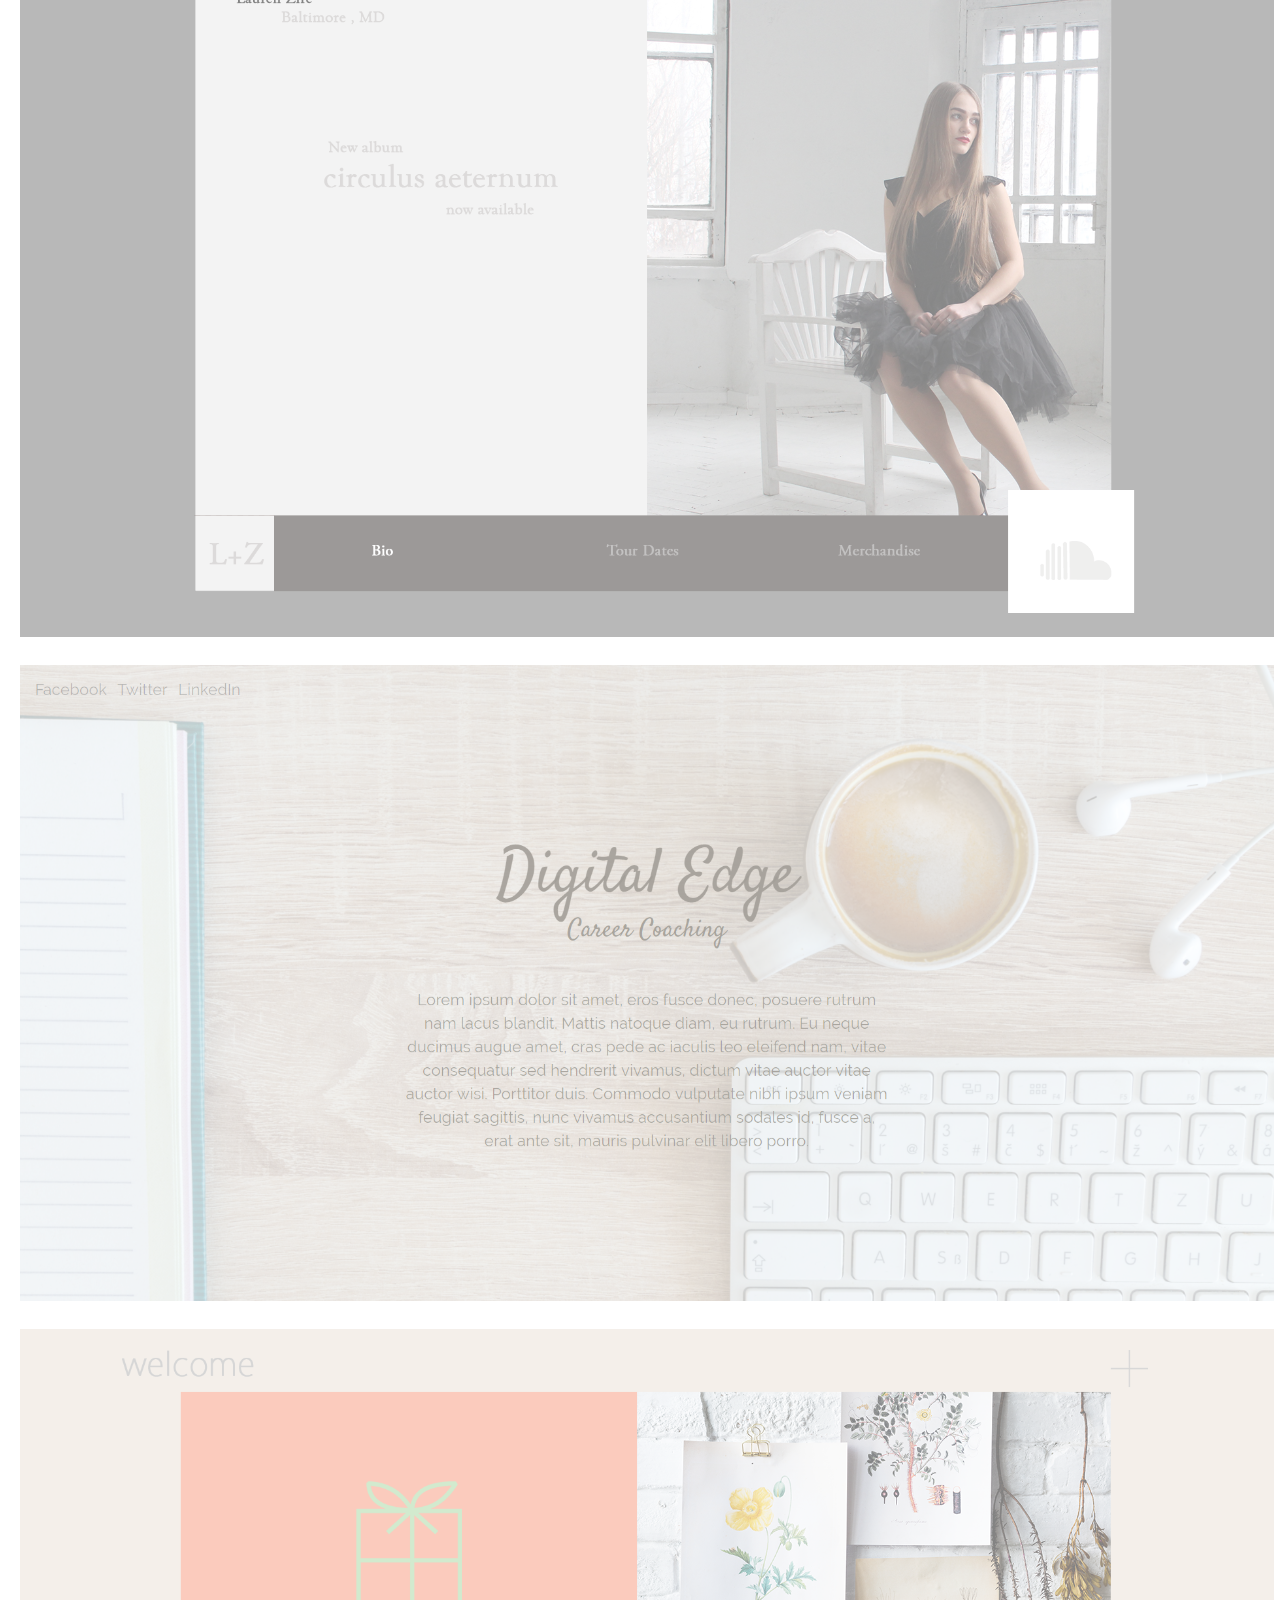
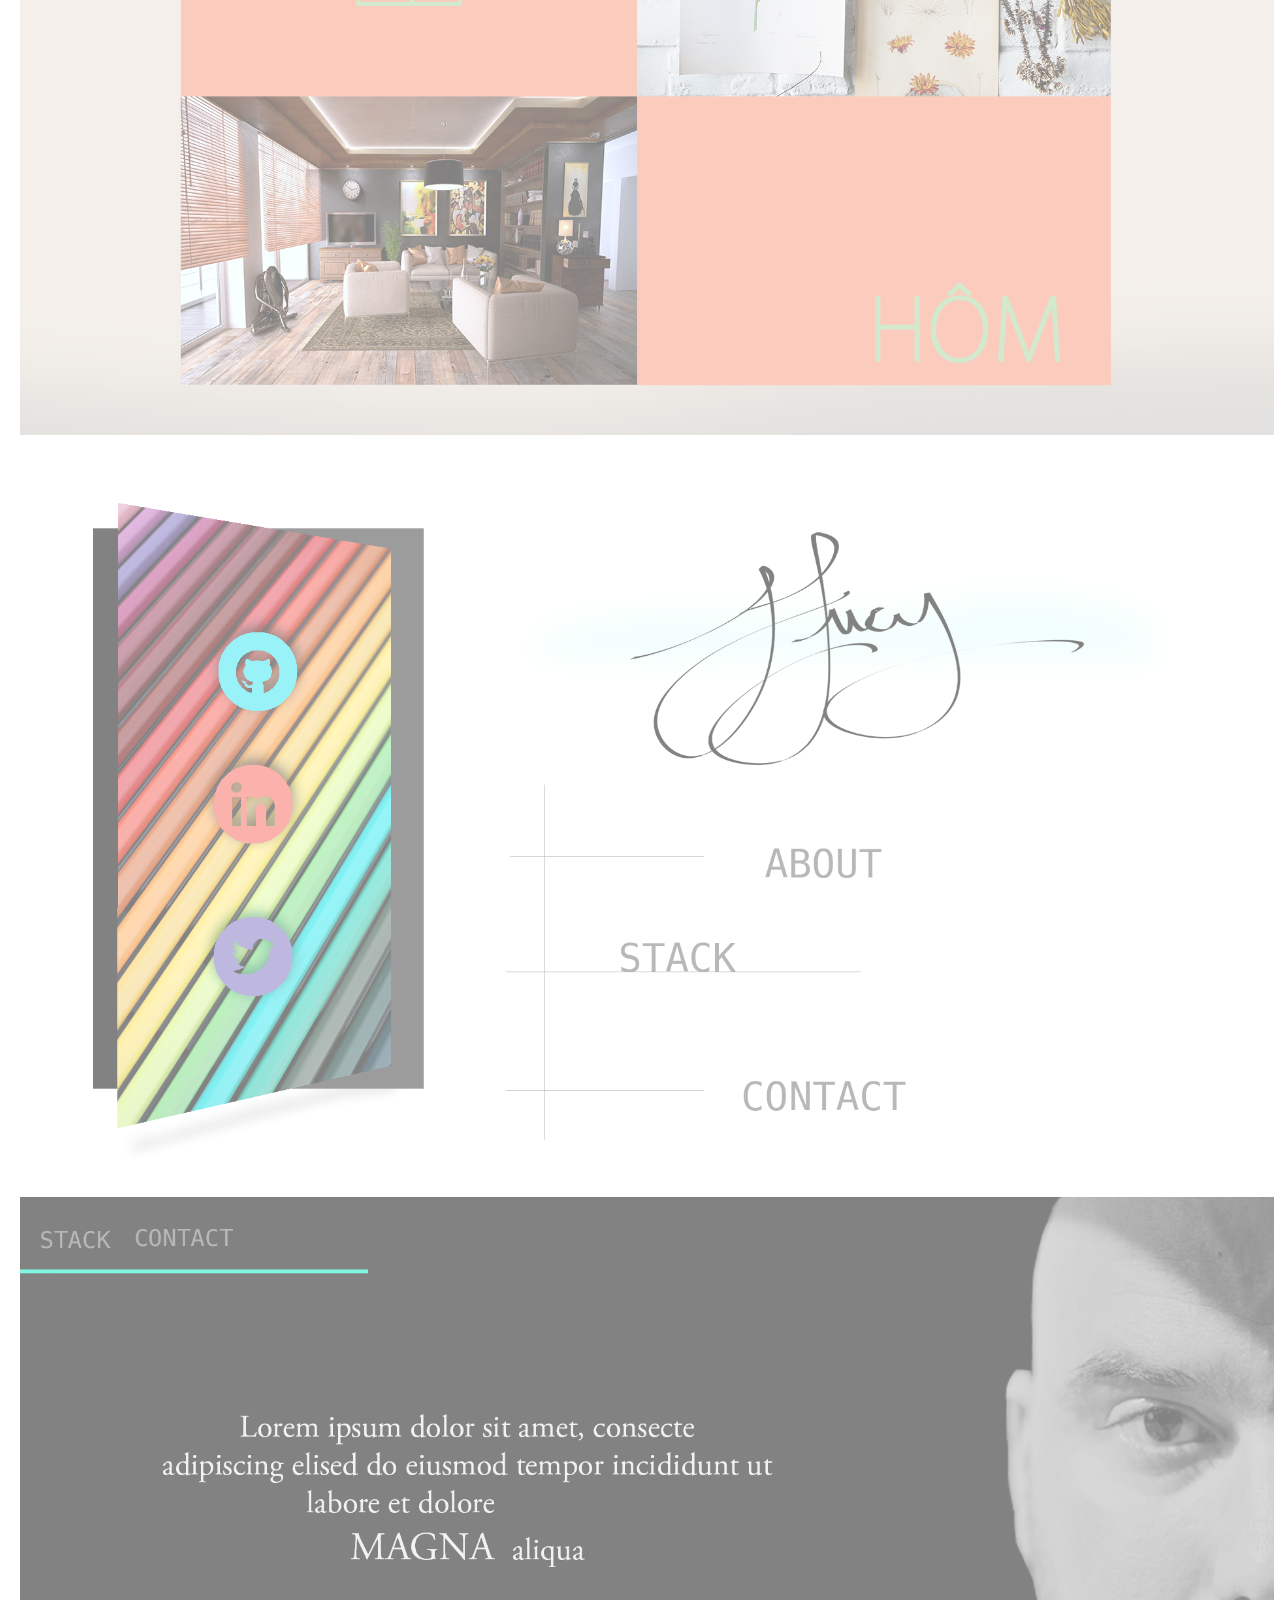
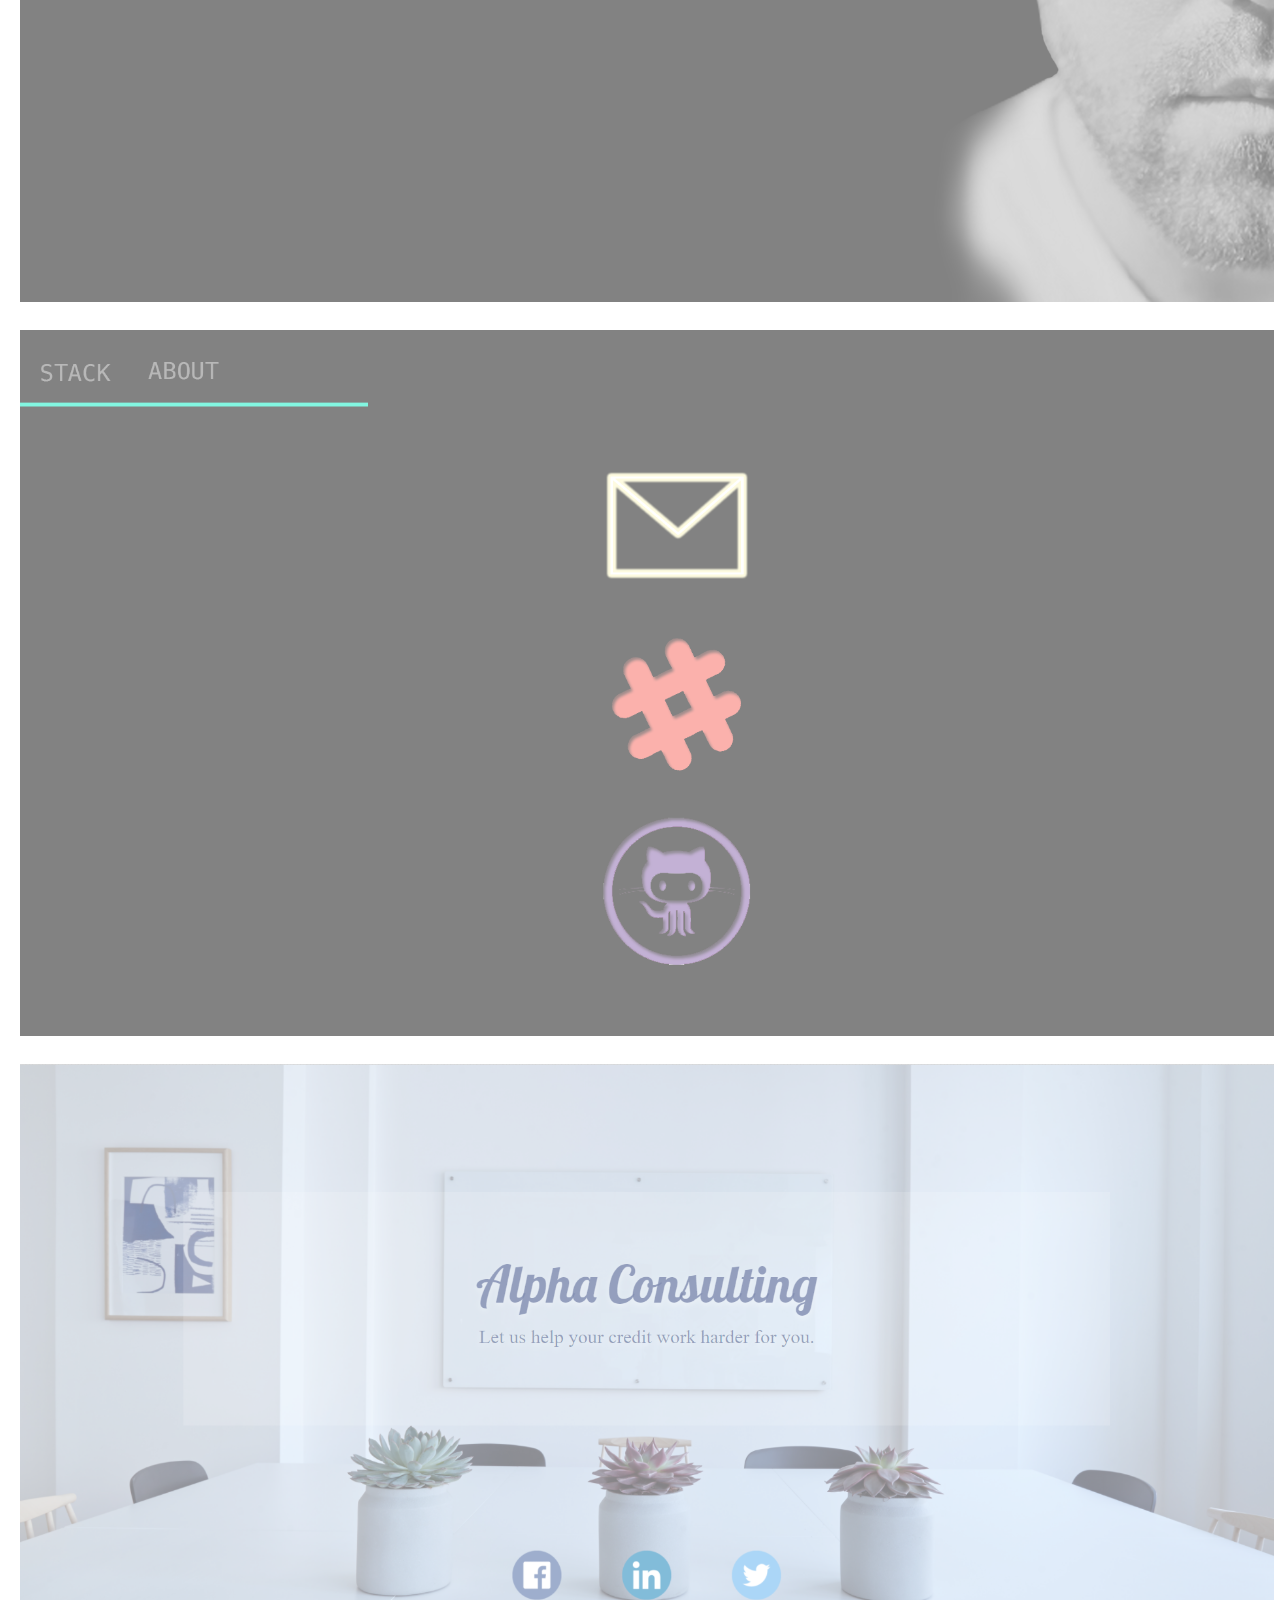
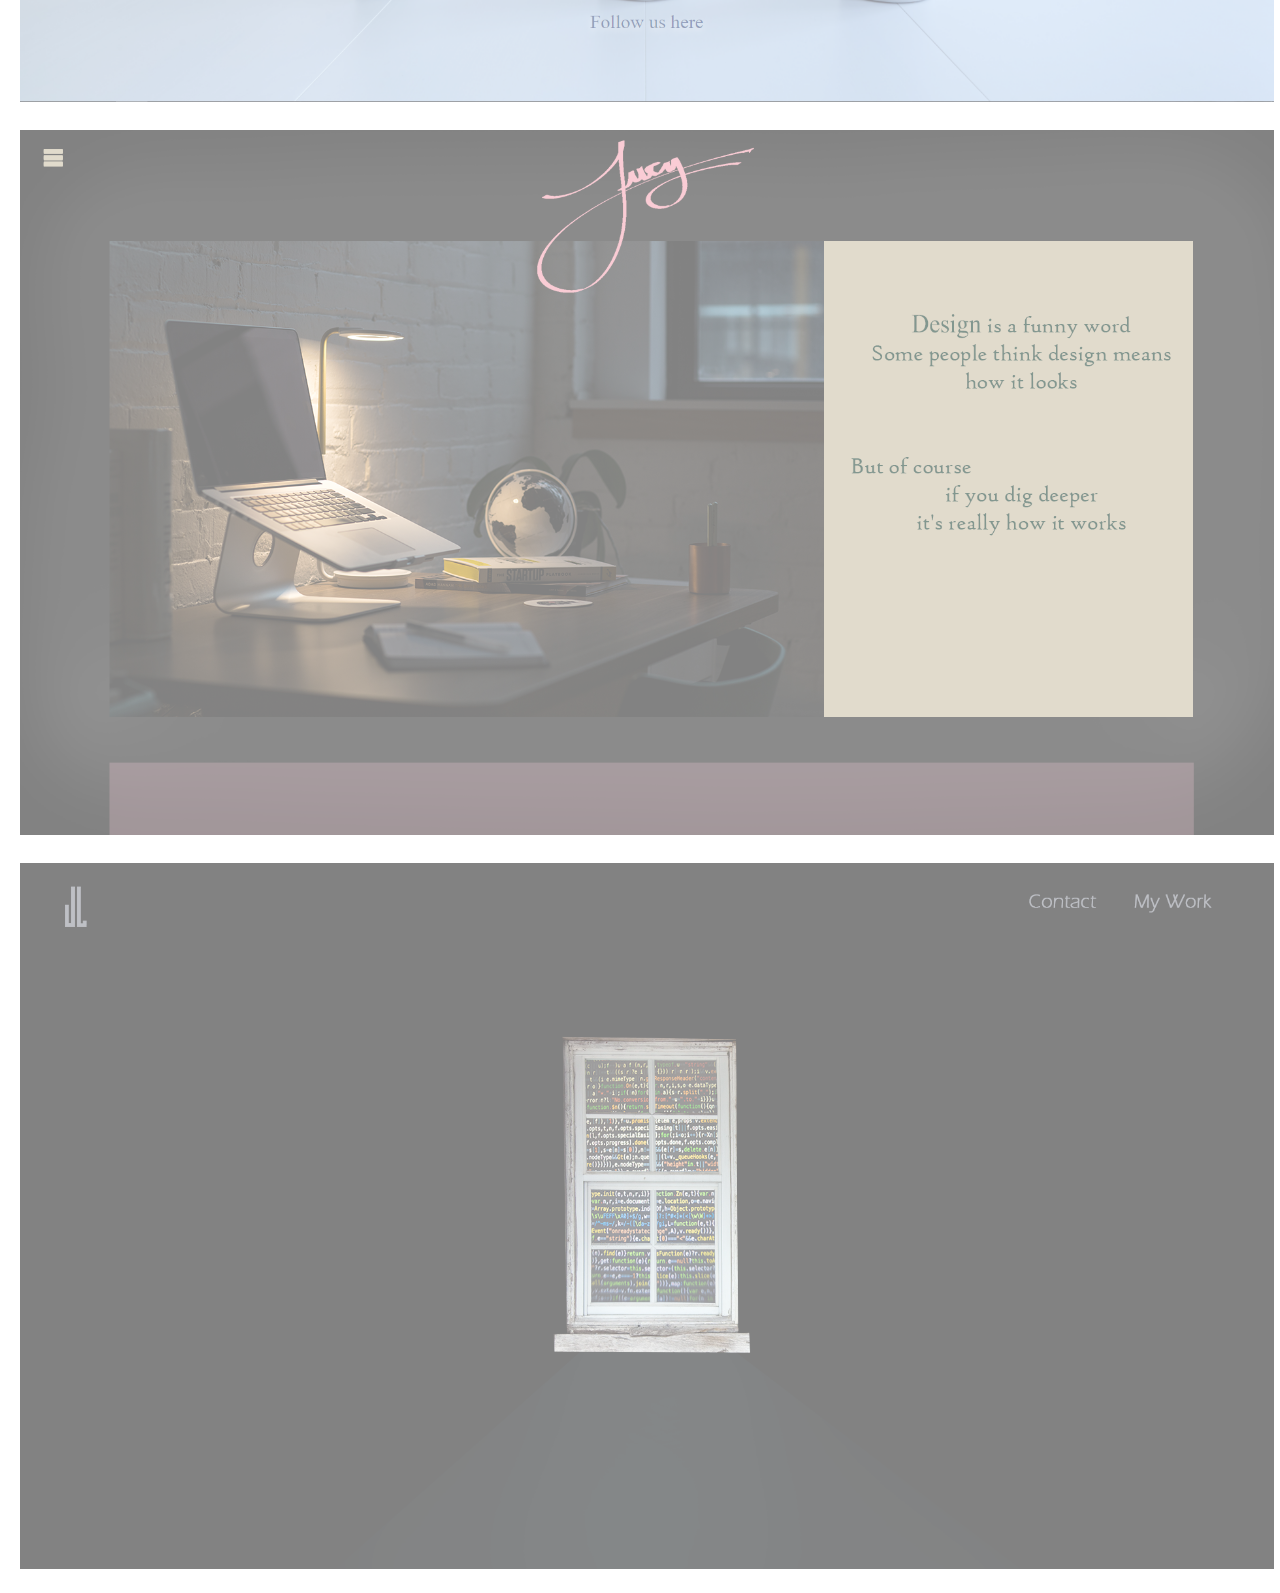
==== commit ff891de8: "Merge pull request #24 from gitJucy/respond" ====
--- a/gallery.html
+++ b/gallery.html
@@ -27,25 +27,26 @@
       <div class='body-wrapper'>
         <div class='container-fluid'id='gallery-pic'>
             <div class="row">
-                <div class="col-lg-3">
+                <div class="col-lg-3 col-sm-6 col-xs-12">
                     <img src='assets\img\portfolio-pictures\diehl-main.PNG'>
                     <img src='assets\img\portfolio-pictures\design1.png'>
                     <img src='assets\img\portfolio-pictures\design1-openmenu.png'>
                 </div>    
-                <div class="col-lg-3">   
-                    <img src='assets\img\portfolio-pictures\diehl-about.PNG'>
-                    <img src='assets\img\portfolio-pictures\quick-email-design.PNG'>
+                <div class="col-lg-3 col-sm-6 col-xs-12">   
+                    <img src='assets\img\portfolio-pictures\design5.png'>
+                    <img src='assets\img\portfolio-pictures\lularoe.PNG'>
                     <img src='assets\img\portfolio-pictures\design3.png'>
                 </div> 
-                <div class="col-lg-3">
+                <div class="col-lg-3 col-sm-6 col-xs-12">
                     <img src='assets\img\portfolio-pictures\design0.png'>
                     <img src='assets\img\portfolio-pictures\design0-pg2.png'>
                     <img src='assets\img\portfolio-pictures\design0-pg4.png'>
                 </div>    
-                <div class="col-lg-3">
+                <div class="col-lg-3 col-sm-6 col-xs-12">
                     <img src='assets\img\portfolio-pictures\alpha.PNG'>
                     <img src='assets\img\portfolio-pictures\design2.png'>
-                    <img src='assets\img\portfolio-pictures\lularoe.PNG'>
+                    <img src='assets\img\portfolio-pictures\design4.png'>
+                    
                 </div>
         </div><!--row-->
     </div><!--container-->
--- a/style.css
+++ b/style.css
@@ -3,15 +3,13 @@
   color:rgb(46,46,46);
   position:relative;
   min-height:100%;
-  width:100%;
+  width:100vw;
   z-index: 2;
 }
 h1{
   margin:20px 0 0 25%;
   font-size: 4em;
   pointer-events: none;
-
-  /*border:solid 1px green;*/
 }
 .video{
   position:fixed;
@@ -28,7 +26,6 @@
   transform:  translate(-50%, -50%);
 }
 .sub-head{
-  /*border:solid 1px pink;*/
   float:left;
   margin-left:15%;
   max-width:500px;
@@ -63,8 +60,6 @@
   margin:0 0 0px 0;
   letter-spacing: .4em;
  }
-
-
 .future{
   font-size: 3em;
   font-weight: bolder;
@@ -74,8 +69,10 @@
   color:rgb(46,46,46);
   padding:0 30px;
 }
+.container-fluid{
+  max-width:98vw;
+}
 img {
-  
   margin: 12px;
   width:100%;
   padding:0 20px 0 0px;
@@ -83,7 +80,6 @@
 #gallery-pic{
   display:none;
   vertical-align: middle;
-  
 }
 /*mobile responsive styling*/
 @media (max-width:750px){
@@ -96,13 +92,11 @@
   .sub-head{
     font-size:1.5em;
     margin-left:5%;
-
   }
   li a i{
     font-size: 1.2em !important;
     padding: 0 0px;
     opacity: 1;
-
   }
   .copy{
     font-size: .5em;
@@ -110,5 +104,4 @@
     width:50px;
     font-weight: bolder;
   }
-
 }
